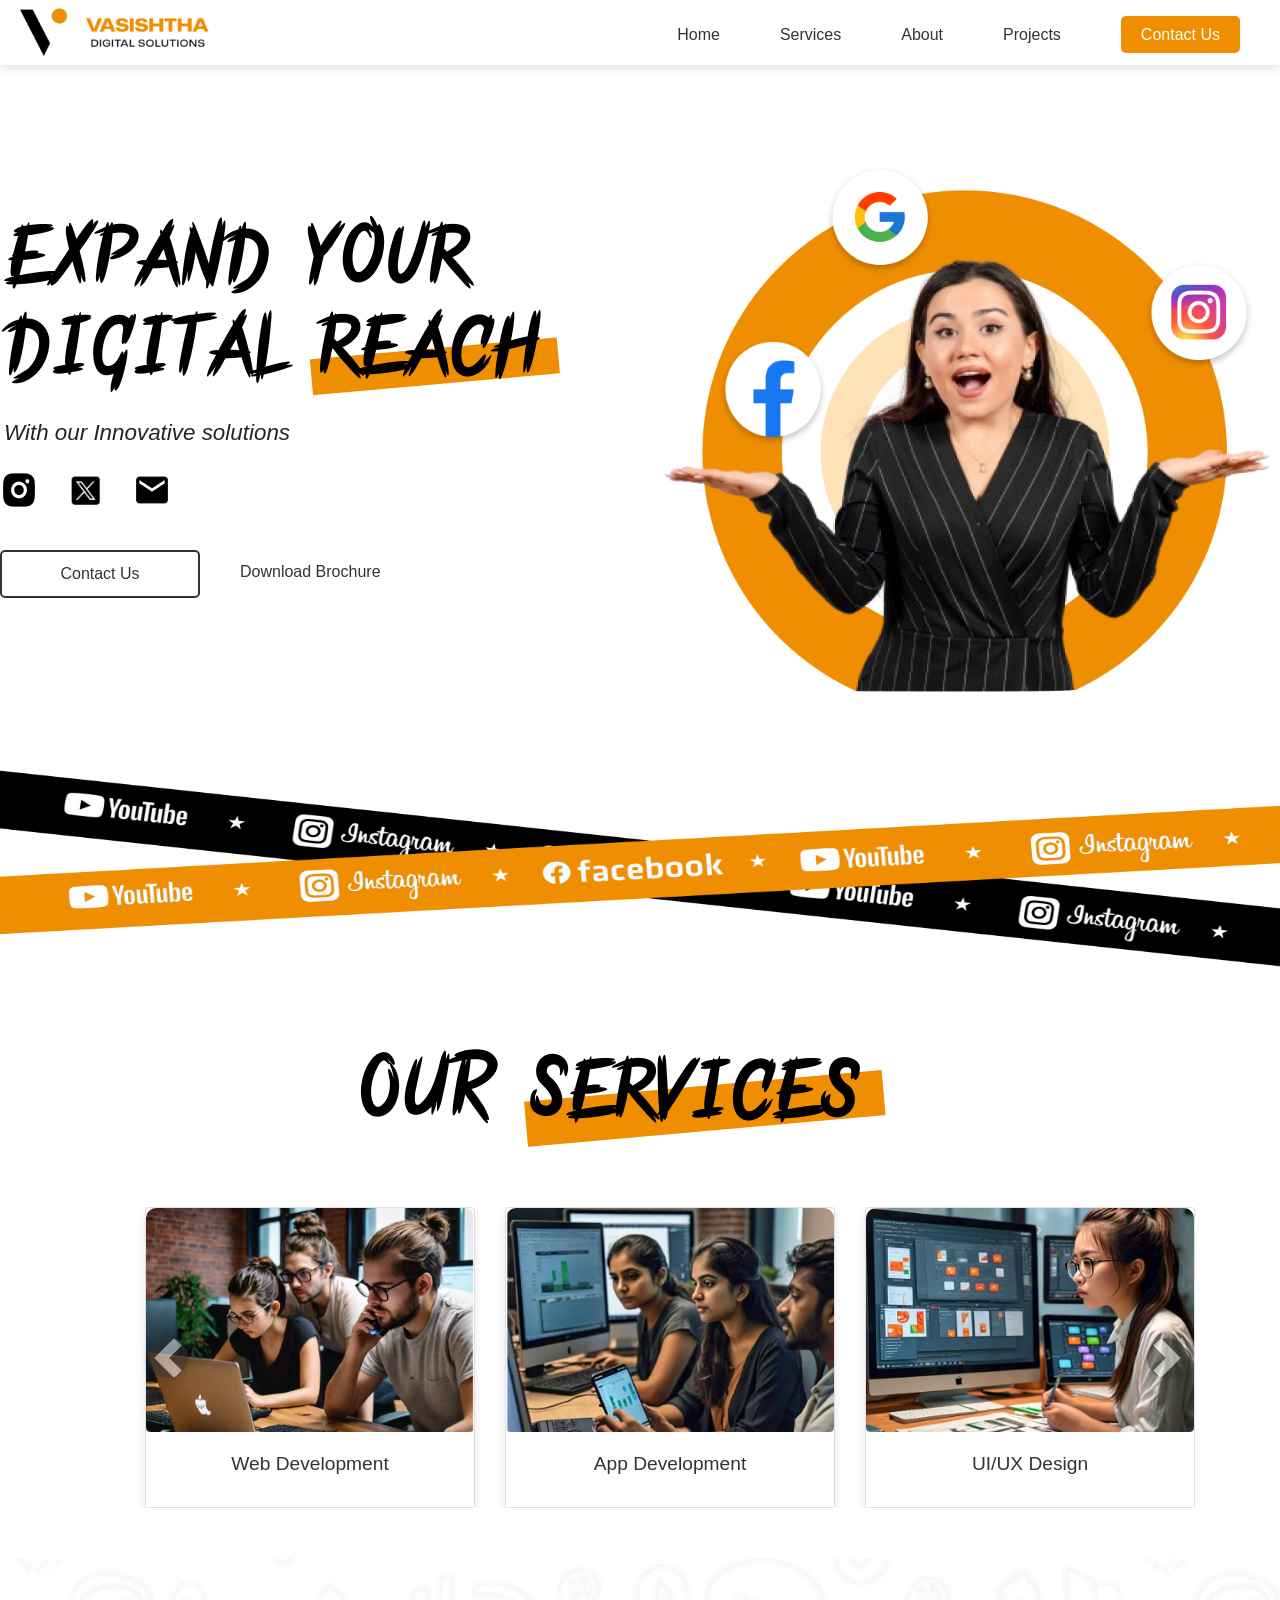
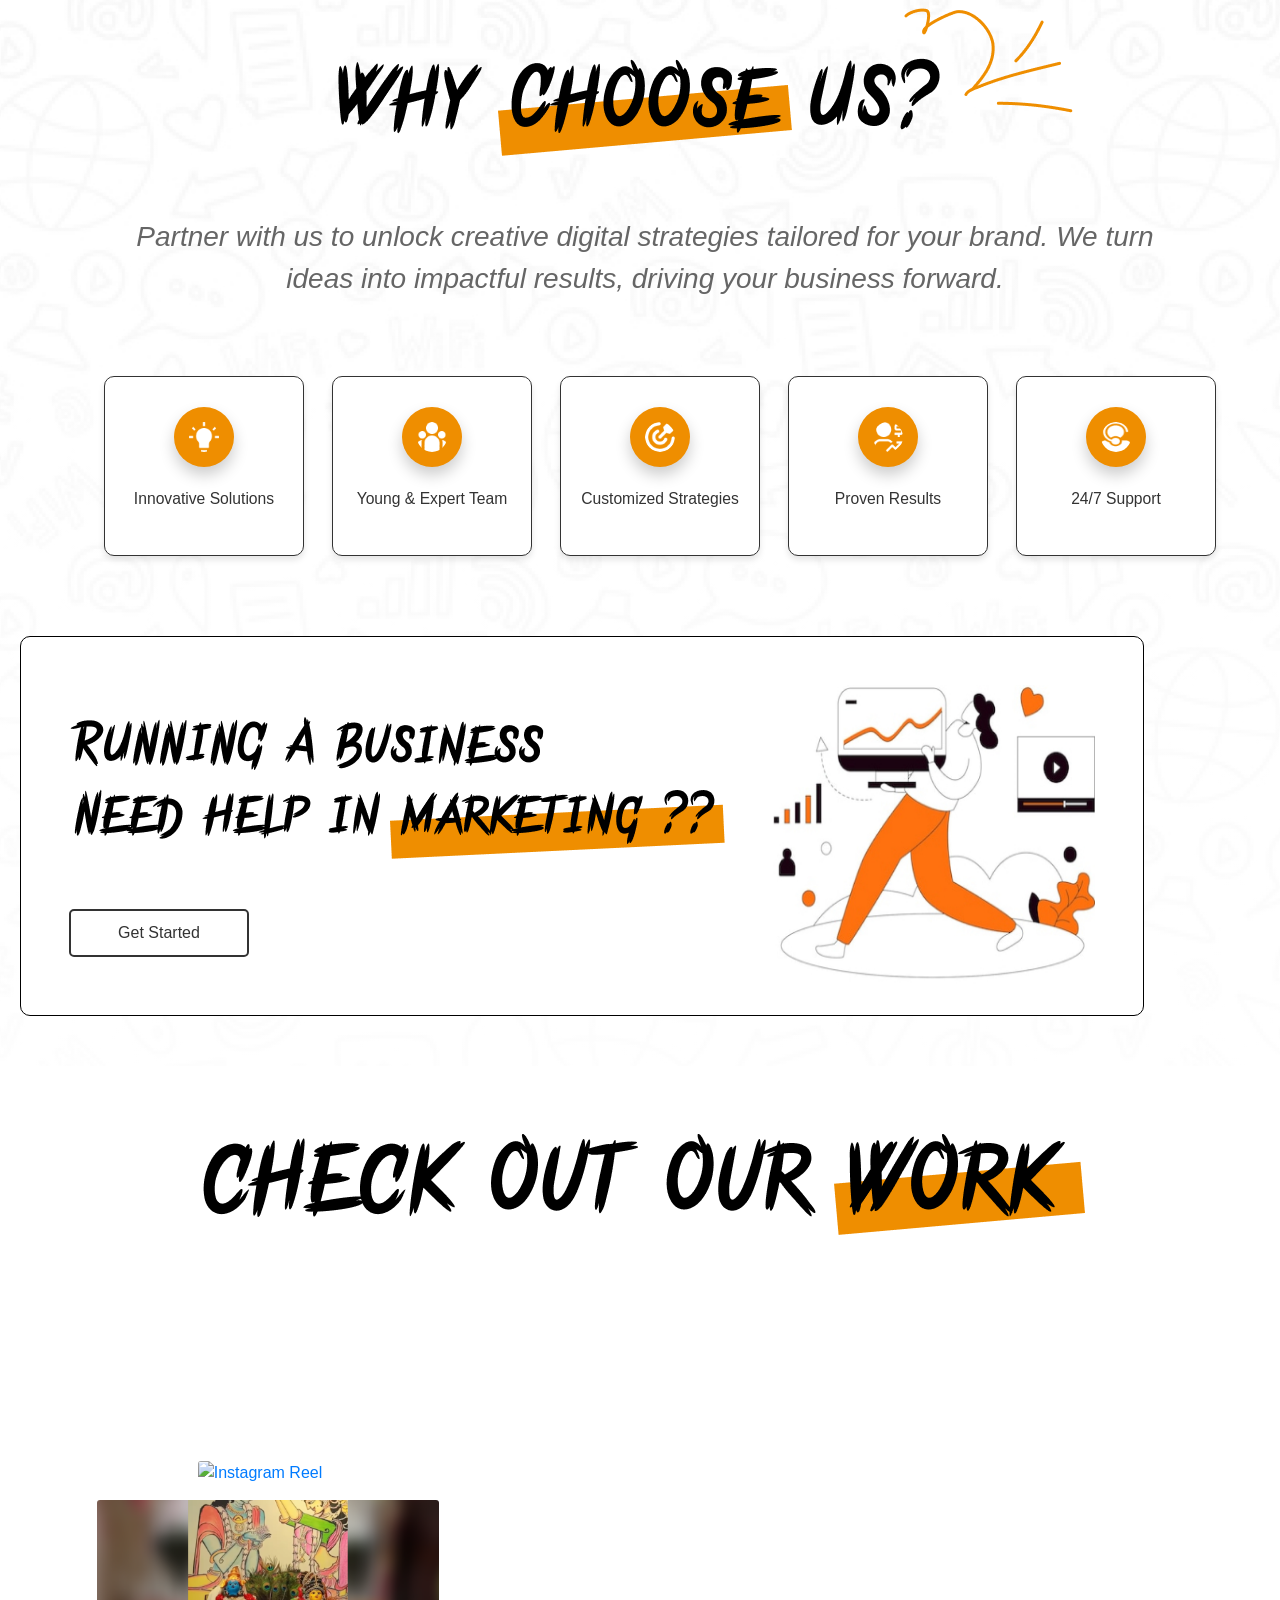
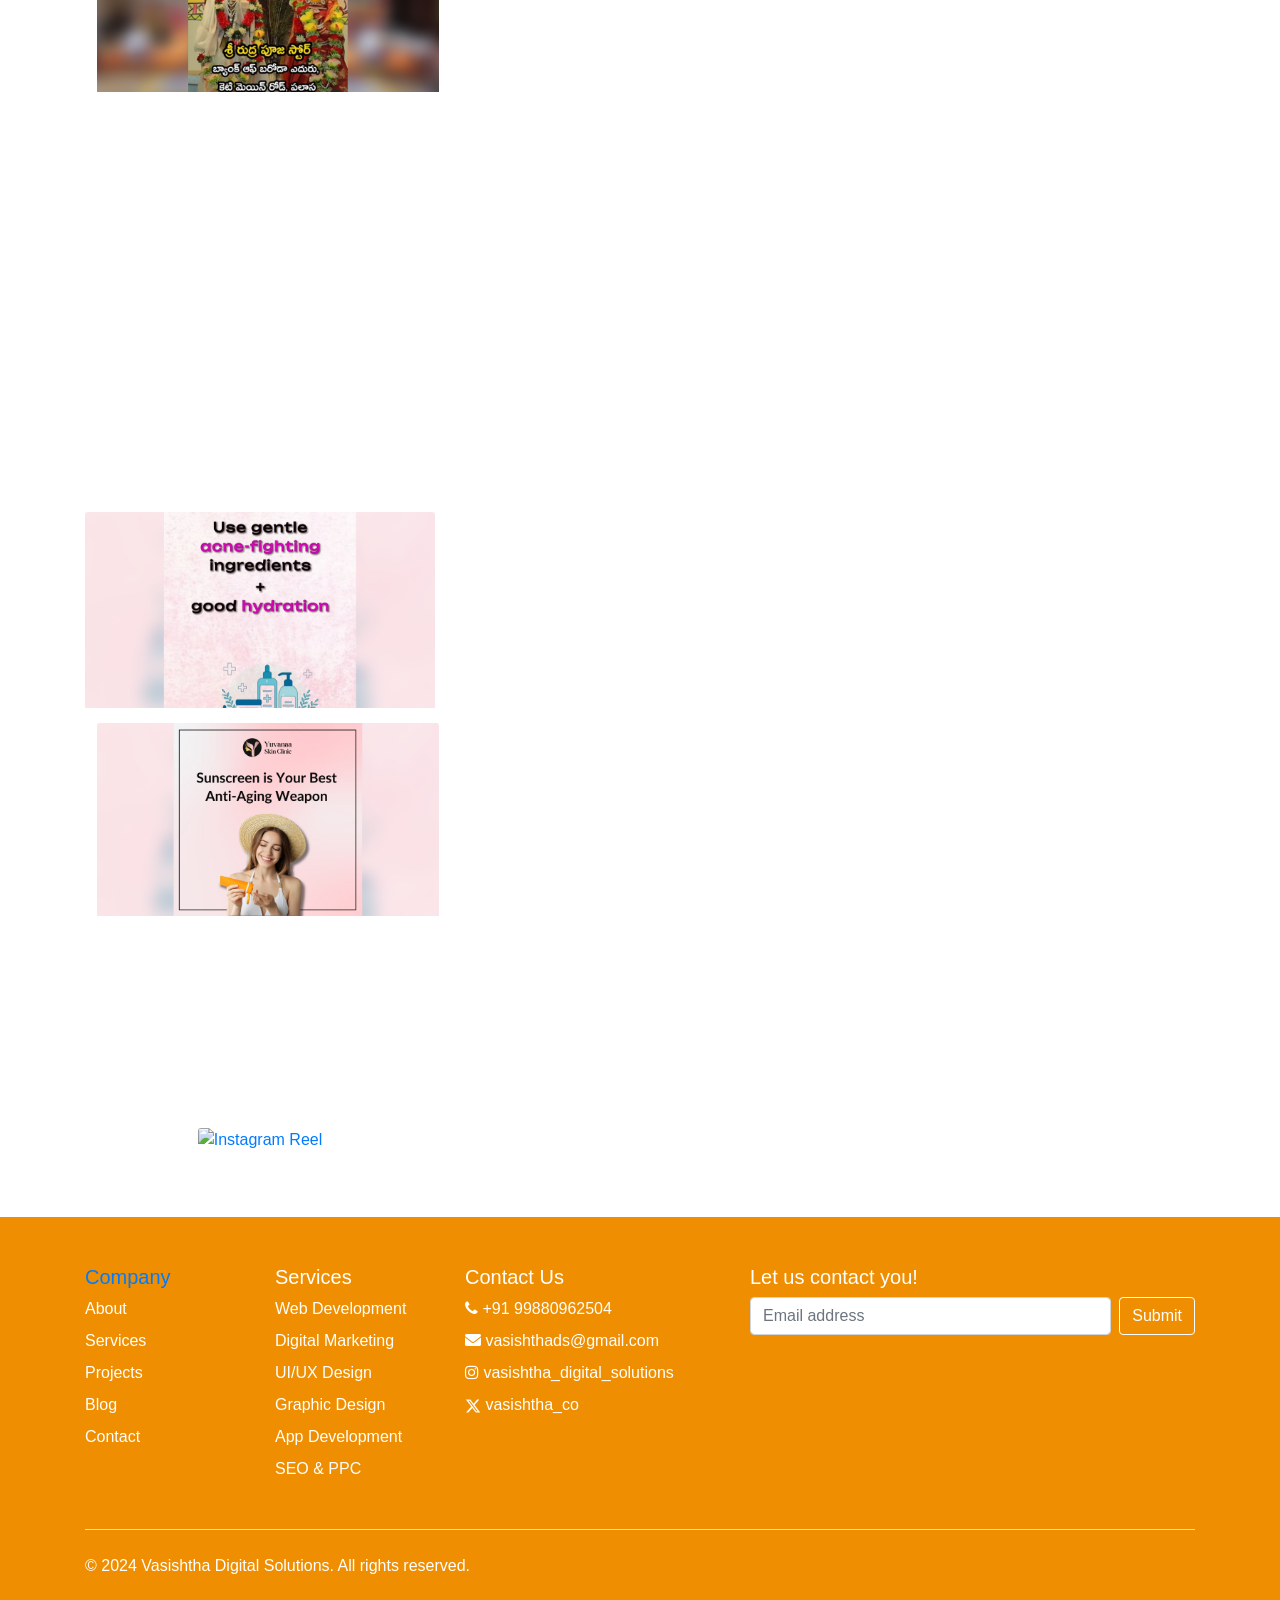
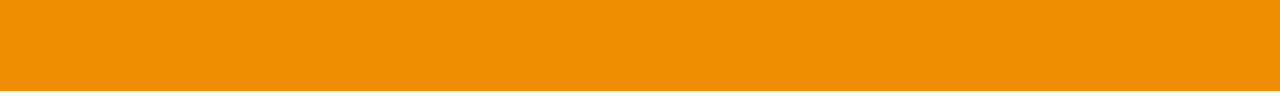
==== index.html @ 86fa31de "commit9" ====
<!DOCTYPE html>
<html lang="en">
<head>
    <meta charset="UTF-8">
    <meta name="viewport" content="width=device-width, initial-scale=1.0">
    <title>Vasishtha Digital Solutions</title>
    <link rel="stylesheet" href="styles.css">
    <link rel="stylesheet" href="https://cdnjs.cloudflare.com/ajax/libs/font-awesome/6.0.0-beta3/css/all.min.css">
    <link href="https://cdn.jsdelivr.net/npm/bootstrap@5.3.3/dist/css/bootstrap.min.css" rel="stylesheet" integrity="sha384-QWTKZyjpPEjISv5WaRU9OFeRpok6YctnYmDr5pNlyT2bRjXh0JMhjY6hW+ALEwIH" crossorigin="anonymous">
    <script src="https://cdn.jsdelivr.net/npm/bootstrap@5.3.3/dist/js/bootstrap.bundle.min.js" integrity="sha384-YvpcrYf0tY3lHB60NNkmXc5s9fDVZLESaAA55NDzOxhy9GkcIdslK1eN7N6jIeHz" crossorigin="anonymous"></script>
    <link href="https://maxcdn.bootstrapcdn.com/bootstrap/4.5.2/css/bootstrap.min.css" rel="stylesheet">
    <script src="https://ajax.googleapis.com/ajax/libs/jquery/3.5.1/jquery.min.js"></script>
<link rel="stylesheet" href="https://cdnjs.cloudflare.com/ajax/libs/font-awesome/4.7.0/css/font-awesome.min.css">
    <script src="https://cdnjs.cloudflare.com/ajax/libs/popper.js/1.16.0/umd/popper.min.js"></script>
    <script src="https://maxcdn.bootstrapcdn.com/bootstrap/4.5.2/js/bootstrap.min.js"></script>
</head>
<body>
    <header>
        <nav>
            <img src="images/VDS Logo.png" alt="Vasishtha Digital Solutions Logo" class="logo">
            <div class="menu-toggle" id="mobile-menu">
                <i class="fa fa-bars"></i>
            </div>
            <ul class="nav-menu">
                <li><a href="#heroPage">Home</a></li>
                <li><a href="#services">Services</a></li>
                <li><a href="#why-choose-us">About</a></li>
                <li><a href="#work">Projects</a></li>
                <li><a href="contact.html" class="contact-button">Contact Us</a></li>
            </ul>
        </nav>
    </header>
    
    <section id="heroPage" class="heroPage">
        <div class="hero-content">
            <div class="hero-text">
                <div class="main-head">
                    <img src="images/Hero Head.png" alt="Expand Your Digital Reach" class="heading-image">
                    <p>With our Innovative solutions</p>
                </div>
                <div class="social-icons">
                    <!-- Instagram Link -->
                    <a href="https://www.instagram.com/vasishtha_digital_solutions?igsh=ZnhqZXVyMjd3enFo" target="_blank">
                        <img src="images/insta.png" alt="Instagram">
                    </a>
                    
                    <!-- Twitter X Link -->
                    <a href="https://x.com/vasishtha_co?t=uvQ_OW1bQgXKM9PN0oYyNA&s=09" target="_blank">
                        <img src="images/twitter_x.webp" alt="Twitter X">
                    </a>
                    
                    <!-- Mail Link -->
                    <a href="mailto:vasishthads@gmail.com">
                        <img src="images/mail.png" alt="Mail">
                    </a>
                </div>
                
                <div class="hero-buttons">
                    <a href="contact.html" class="button">Contact Us</a>
                    <a href="Brochure.pdf" class="down" download>Download Brochure</a>
                </div>
            </div>
            <div class="hero-image">
                <img src="images/Hero img.png" alt="Hero Image">
            </div>
        </div>
    </section>
    
    <div class="hero-tag">
        <img src="images/hero tags.png" alt="Hero tag">
    </div>
    
    <section class="services" id="services" style="background-color: white;">
        <div class="container">
            <div class="heading-container">
                <img src="images/ser head.png" alt="Our Services" class="heading-image">
            </div>
            <div id="customCarousel" class="carousel slide" data-bs-ride="carousel">
                <div class="carousel-inner">
                    <div class="carousel-item active">
                        <div class="row">
                            <div class="col-md-4">
                                <div class="card service-card">
                                    <img src="images/ser wd.png" class="card-img-top" alt="Web Development">
                                    <div class="card-body">
                                        <h5 class="card-title">Web Development</h5>
                                    </div>
                                </div>
                            </div>
                            <div class="col-md-4">
                                <div class="card service-card">
                                    <img src="images/ser ap.png" class="card-img-top" alt="App Development">
                                    <div class="card-body">
                                        <h5 class="card-title">App Development</h5>
                                    </div>
                                </div>
                            </div>
                            <div class="col-md-4">
                                <div class="card service-card">
                                    <img src="images/ser ui.png" class="card-img-top" alt="UI/UX Design">
                                    <div class="card-body">
                                        <h5 class="card-title">UI/UX Design</h5>
                                    </div>
                                </div>
                            </div>
                        </div>
                    </div>
                    <div class="carousel-item">
                        <div class="row">
                            <div class="col-md-4">
                                <div class="card service-card">
                                    <img src="images/seo.jpg" class="card-img-top" alt="SEO & PPC">
                                    <div class="card-body">
                                        <h5 class="card-title">SEO & PPC</h5>
                                    </div>
                                </div>
                            </div>
                            <div class="col-md-4">
                                <div class="card service-card">
                                    <img src="images/smm.jpg" class="card-img-top" alt="Social Media Marketing">
                                    <div class="card-body">
                                        <h5 class="card-title">Social Media Marketing</h5>
                                    </div>
                                </div>
                            </div>
                            <div class="col-md-4">
                                <div class="card service-card">
                                    <img src="images/GraDes.jpg" class="card-img-top" alt="Graphic Design">
                                    <div class="card-body">
                                        <h5 class="card-title">Graphic Design</h5>
                                    </div>
                                </div>
                            </div>
                        </div>
                    </div>
                    <!-- Add more carousel items as needed -->
                </div>
                <button class="carousel-control-prev" type="button" data-bs-target="#customCarousel" data-bs-slide="prev">
                    <span class="carousel-control-prev-icon" aria-hidden="true"></span>
                    <span class="visually-hidden">Previous</span>
                </button>
                <button class="carousel-control-next" type="button" data-bs-target="#customCarousel" data-bs-slide="next">
                    <span class="carousel-control-next-icon" aria-hidden="true"></span>
                    <span class="visually-hidden">Next</span>
                </button>
            </div>
        </div>
    </section>
    
    



    
      
    <section class="why-choose-us" id="why-choose-us" style="background-image: linear-gradient(rgba(255, 255, 255, 0.3), rgba(255, 255, 255, 0.8)), url('images/bg\ image\ why\ choose\ us.jpg'); background-size: cover; background-position: center;">
        <div class="container text-center">
            <div class="heading-container">
                <img src="images/head.png" alt="Why Choose Us?" class="wcu-heading-image">
            </div>
            <p class="why-choose-us-description">
                Partner with us to unlock creative digital strategies tailored for your brand. We turn ideas into impactful results, driving your business forward.
            </p>
            <div class="row justify-content-center" id="box">
                <div class="col-md-2">
                    <div class="reason-box">
                        <img src="images/innovative solutions icon.png" alt="Innovative Solutions" class="reason-icon">
                        <p>Innovative Solutions</p>
                    </div>
                </div>
                <div class="col-md-2">
                    <div class="reason-box">
                        <img src="images/y.png" alt="Young & Expert Team" class="reason-icon">
                        <p>Young & Expert Team</p>
                    </div>
                </div>
                <div class="col-md-2">
                    <div class="reason-box">
                        <img src="images/c.png" alt="Customized Strategies" class="reason-icon">
                        <p>Customized Strategies</p>
                    </div>
                </div>
                <div class="col-md-2">
                    <div class="reason-box">
                        <img src="images/p.png" alt="Proven Results" class="reason-icon">
                        <p>Proven Results</p>
                    </div>
                </div>
                <div class="col-md-2">
                    <div class="reason-box">
                        <img src="images/support icon.png" alt="24/7 Support" class="reason-icon">
                        <p>24/7 Support</p>
                    </div>
                </div>
            </div>
        </div>

        <div class="container border p-5" id="rect">
            <div class="row align-items-center">
                <div class="col-md-8">
                    <img src="images/mar.png" alt="Why Choose Us?" class="mar-img">
                    <a href="contact.html" class="custom-button">Get Started</a>
                </div>
                <div class="col-md-4">
                    <img src="images/illustration img.jpg" alt="Marketing Help" class="img-fluid">
                </div>
            </div>
        </div>
    </section>
    
    <section class="work" id="work">
        <img src="images/whychh.png" alt="Check Out Our Work" class="heading-image">
        <div class="container">
            <div class="row">
                <div class="col-md-4">
                    <div class="work-item video-container">
                        <a href="https://www.instagram.com/reel/DBWDZ7npWCH/" target="_blank">
                        <img src="images/oil1.png" alt="Instagram Reel" class="card-img-top"> 
                    </div>
                </div>
                <div class="col-md-4">
                    <div class="work-item">
                        <img src="images/2.png" class="card-img-top" alt="Weeding image">
                    </div>
                </div>
                <div class="col-md-4">
                    <div class="work-item video-container">
                        <iframe src="https://www.youtube.com/embed/NTKP6sLbaJ4?si=VuI673u5QMRFJ4qG" frameborder="0" allow="accelerometer; autoplay; clipboard-write; encrypted-media; gyroscope; picture-in-picture" allowfullscreen></iframe>
                    </div>
                </div>
            </div>
            <div class="row">
                <div class="col-md-4">
                    <div class="work-item video-container">
                        <a href="https://www.instagram.com/reel/DDBsYydR0RJ/?utm_source=ig_web_copy_link&igsh=MzRlODBiNWFlZA==" target="_blank">
                        <img src="images/bottom1.png" alt="Instagram Reel" class="card-img-top">
                    </div>
                </div>
                <div class="col-md-4">
                    <div class="work-item ">
                        <img src="images/bottom2.png" class="card-img-top" alt="Weeding image">
                    </div>
                </div>
                <div class="col-md-4">
                    <div class="work-item video-container">
                        <a href="https://www.instagram.com/reel/DCLhuUGPGwH/?utm_source=ig_web_copy_link&igsh=MzRlODBiNWFlZA==" target="_blank">
                        <img src="images/bottom3.png" alt="Instagram Reel" class="card-img-top">
                    </div>
                </div>
            </div>
        </div>
    </section>
    
    <footer>
        <div class="footer-content">

        <div class="container ">
            <footer class="py-5">
              <div class="row">
                <div class="col-6 col-md-2 mb-3 text-start">
                  <h5>Company</h5>
                  <ul class="nav flex-column text-start">
                    <li class="nav-item mb-2"><a href="#" class="nav-link p-0 text-white">About</a></li>
                    <li class="nav-item mb-2"><a href="#" class="nav-link p-0 text-white">Services</a></li>
                    <li class="nav-item mb-2"><a href="#" class="nav-link p-0 text-white">Projects</a></li>
                    <li class="nav-item mb-2"><a href="#" class="nav-link p-0 text-white">Blog</a></li>
                    <li class="nav-item mb-2"><a href="#" class="nav-link p-0 text-white">Contact</a></li>
                  </ul>
                </div>
          
                <div class="col-6 col-md-2 mb-3 text-start">
                  <h5>Services</h5>
                  <ul class="nav flex-column">
                    <li class="nav-item mb-2"><a href="#" class="nav-link p-0 text-white">Web Development</a></li>
                    <li class="nav-item mb-2"><a href="#" class="nav-link p-0 text-white">Digital Marketing</a></li>
                    <li class="nav-item mb-2"><a href="#" class="nav-link p-0 text-white">UI/UX Design</a></li>
                    <li class="nav-item mb-2"><a href="#" class="nav-link p-0 text-white">Graphic Design</a></li>
                    <li class="nav-item mb-2"><a href="#" class="nav-link p-0 text-white">App Development</a></li>
                    <li class="nav-item mb-2"><a href="#" class="nav-link p-0 text-white">SEO & PPC</a></li>
                  </ul>
                </div>
          
                <div class="col-6 col-md-2 mb-3 text-start">
                  <h5>Contact Us</h5>
                  <ul class="nav flex-column">
                    <!-- Phone -->
                    <li class="nav-item mb-2">
                        <a href="tel:+9199880962504" class="nav-link p-0 text-white">
                            <i class="fa fa-phone"></i> +91 99880962504
                        </a>
                    </li>
                    
                    <!-- Email -->
                    <li class="nav-item mb-2">
                        <a href="mailto:vasishthads@gmail.com" class="nav-link p-0 text-white" style="width: 210px;">
                            <i class="fa-solid fa-envelope"></i> vasishthads@gmail.com
                        </a>
                    </li>
                    
                    <!-- Instagram -->
                    <li class="nav-item mb-2">
                        <a href="https://www.instagram.com/vasishtha_digital_solutions?igsh=ZnhqZXVyMjd3enFo" target="_blank" class="nav-link p-0 text-white" style="width: 210px;">
                            <i class="fa fa-instagram"></i> vasishtha_digital_solutions
                        </a>
                    </li>
                    
                    <!-- Twitter X -->
                    <li class="nav-item mb-2">
                        <a href="https://x.com/vasishtha_co?t=uvQ_OW1bQgXKM9PN0oYyNA&s=09" target="_blank" class="nav-link p-0 text-white" style="width: 210px;">
                            <img src="images/x-twitter-whitesolid.svg" alt="Twitter X" style="width: 16px; height: 16px;"> vasishtha_co
                        </a>
                    </li>
                </ul>                
                </div>
          
                <div class="col-md-5 offset-md-1 mb-3 text-start">
                  <form>
                    <h5>Let us contact you!</h5>
                    <!-- <p>Monthly digest of what's new and exciting from us.</p> -->
                    <div class="d-flex flex-column flex-sm-row w-100 gap-2">
                      <label for="newsletter1" class="visually-hidden">Email address</label>
                      <input id="newsletter1" type="text" class="form-control" placeholder="Email address">
                      <button 
                        class="btn btn-primary" 
                        style="border: 1px solid white; background-color: #EF8E00; color: white;" 
                        type="button" 
                        onmouseover="this.style.backgroundColor='white'; this.style.color='#EF8E00'; this.style.borderColor='#EF8E00';" 
                        onmouseout="this.style.backgroundColor='#EF8E00'; this.style.color='white'; this.style.borderColor='white';">
                        Submit
                    </button>
                    </div>
                  </form>
                </div>
              </div>
          
              <div class="d-flex flex-column flex-sm-row justify-content-between py-4 my-4 border-top">
                <p>© 2024 Vasishtha Digital Solutions. All rights reserved.</p>
                <ul class="list-unstyled d-flex">
                  <li class="ms-3"><a class="link-body-emphasis" href="#"><svg class="bi" width="24" height="24"><use xlink:href="#twitter"></use></svg></a></li>
                  <li class="ms-3"><a class="link-body-emphasis" href="#"><svg class="bi" width="24" height="24"><use xlink:href="#instagram"></use></svg></a></li>
                  <li class="ms-3"><a class="link-body-emphasis" href="#"><svg class="bi" width="24" height="24"><use xlink:href="#facebook"></use></svg></a></li>
                </ul>
              </div>
            </footer>
          </div>
    </footer>

    <script src="script.js"></script>
</body>
</html>
---- styles.css ----
* {
    margin: 0;
    padding: 0;
    box-sizing: border-box;
}

html{
    overflow-x: hidden;
    scroll-behavior: smooth;
}

body {
    font-family: 'Arial', sans-serif;
    line-height: 1.6;
    color: #333;
    overflow-x: hidden;
}

header {
    background: #fff;
    padding: 20px;
    padding-bottom: 0px;
    box-shadow: 0 4px 8px rgba(0, 0, 0, 0.1);
    display: flex !important;
}

nav {
    display: flex !important;
    justify-content: space-between;
    align-items: center;
    width: 100%;
    height: 45px;
}

.nav-menu {
    display: flex;
    gap: 20px;
    margin-left: auto;
    list-style: none;
}

.menu-toggle {
    display: none;
    cursor: pointer;
}

.menu-toggle i {
    font-size: 24px;
    color: #333;
}

nav ul {
    list-style: none;
    display: flex;
    gap: 20px;
    margin-left: auto;
}

.logo {
    max-height: 50px;
    margin-top: -20px;
    margin-bottom: 2px;
}

nav ul li a {
    text-decoration: none;
    color: #333;
    /* padding: 10px 20px; */
    margin: 10px 20px;
    position: relative; /* Ensure pseudo-element is positioned relative to the link */
    transition: background 0.3s, color 0.3s, font-weight 0.3s; /* Add transition for color and font-weight */
}

nav ul li a:not(.contact-button)::before {
    content: '';
    position: absolute;
    width: 0;
    height: 2px; /* Thickness of the line */
    bottom: 0; /* Position the line at the bottom of the link */
    left: 0;
    background-color: #EF8E00; /* Color of the line */
    transition: width 0.3s ease; /* Smooth transition for the line */
}

nav ul li a:not(.contact-button):hover {
    color: #EF8E00;
    font-weight: 500;
    border-radius: 5px;
    text-decoration: none;
}

nav ul li a:not(.contact-button):hover::before {
    width: 100%; /* Expand the line to the full width on hover */
}


.contact-button {
    background-color: #EF8E00;
    color: #fff;
    border-radius: 5px;
    padding: 10px 20px;
    text-decoration: none;
    transition: background-color 0.3s ease, color 0.3s ease;
}

.contact-button:hover {
    background-color: #333;
    color: #fff;
    text-decoration: none;
}

.hero {
    display: flex;
    flex-direction: column;
    align-items: center;
    justify-content: center;
    padding: 100px 20px;
    background-color: white;
    text-align: center;
    padding-bottom: 20px;
}

.hero-content {
    display: flex;
    justify-content: space-between;
    align-items: center;
    max-width: 1300px;
    margin: 0 auto;
    margin-top: 100px;
}


.main-head {
    margin-top: -100px;
    margin-bottom: 20px; /* Add some space below the main heading */
}

.main-head p {
    font-size: 1.4rem;
    font-style: italic;
    padding-left: 4px;
}

.hero p {
    font-size: 1.5rem;
    margin-bottom: 40px; /* Ensure space below the paragraph */
    display: block;
    clear: both;
    font-style: italic;
    color: #00000099;
}

.social-icons {
    display: flex;
    gap: 20px;
    justify-content: flex-start; /* Align icons to the left */
    margin-bottom: 40px;
    clear: both; /* Ensure it appears below previous elements */
}

.social-icons img {
    max-height: 40px;
    transition: transform 0.3s ease, filter 0.3s ease;
}

.social-icons img:hover {
    transform: scale(1.2); /* Slightly increase the size on hover */
    filter: brightness(0.8); /* Darken the icon slightly on hover */
}

.hero-buttons {
    clear: both; /* Ensure it appears below social icons */
    display: flex;
    gap: 20px;
    justify-content: flex-start; /* Align buttons to the left */
}

.hero-buttons .button {
    display: inline-block;
    padding: 10px 20px;
    font-size: 1rem;
    color: #333;
    text-align: center;
    text-decoration: none;
    border: 2px solid #333; /* Thin black border */
    border-radius: 5px; /* Rounded corners */
    background-color: #fff; /* White background */
    transition: background-color 0.3s ease, color 0.3s ease; /* Smooth transition */
    float: left;
    width: 200px;
}

.hero-buttons .button:hover {
    background-color: #333; /* Black background on hover */
    color: #fff; /* White text on hover */
    text-decoration: none;
    background-color: #EF8E00;
    border: none;
}

.down{
    display: inline-block;
    padding: 10px 20px;
    font-size: 1rem;
    color: #333;
}

.down:hover{
    color: #EF8E00;
}

.hero-text {
    max-width: 50%;
    text-align: left;
}

.heading-image {
    max-width: 180%;
    height: auto;
    margin-bottom: 20px;
}

.wcu-heading-image {
    max-width: 100%;
    height: auto;
    margin-bottom: 20px;
    margin-right: -130px;
}

/* .hero p {
    font-size: 1.2rem;
    margin-bottom: 10px;
    float: left;
    margin-left: 20px;
} */

/* .main-head{
    margin-top: -100px;
} */
/* .hero-buttons .button {
    display: inline-block;
    background-color: #333;
    color: #fff;
    padding: 10px 20px;
    margin: 10px;
    border-radius: 5px;
    text-decoration: none;
    float: left;
} */

.hero-image img {
    /* max-height: 400px; */
    height: 582px;
    /* width: 682px; */
    padding-left: 0px;
}

/* .social-icons {
    display: flex;
    gap: 20px;
    justify-content: center;
    float: left;
}

.social-icons img {
    max-height: 40px;
} */

.hero-tag {
    width: 100%;
}

.hero-tag img {
    height: 250px;
    width: 100%;
}

.services, .why-choose-us, .work {
    text-align: center;
    padding: 50px 20px;
    background-color: #fff;
}

.why-choose-us {
    padding-left: 0px;
    margin-left: 0px;
    padding-right: 0px;
    margin-right: 0px;
}

.wcu .img{
    width: 100%;
    height: auto;
}

.service-items, .reasons, .work-items {
    display: flex;
    justify-content: center;
    gap: 20px;
}

.service-item, .reason {
    max-width: 200px;
}

footer {
    background-color: #EF8E00;
    color: #fff;
    /* padding: 50px 20px; */
    text-align: center;
}

.footer-content {
    display: flex;
    justify-content: space-around;
    margin-bottom: 20px;
}

.footer-section {
    max-width: 200px;
}

.footer-section h3 {
    margin-bottom: 10px;
}

.footer-section p {
    margin-bottom: 5px;
}

@media (max-width: 768px) {
    .nav-menu {
        display: none;
        flex-direction: column;
        background-color: #fff;
        position: absolute;
        top: 60px; /* Adjust based on your header height */
        left: 0;
        width: 100%;
        box-shadow: 0 8px 16px rgba(0, 0, 0, 0.1);
        z-index: 1000;
    }

    .nav-menu.active {
        display: flex;
    }

    .menu-toggle {
        display: block;
    }

    .nav-menu li {
        /* margin: 10px 0; */
        text-align: center;
    }

    nav ul li a {
        padding: 10px;
        margin: 0;
        width: 100%;
        display: block;
    }

    .contact-button {
        /* width: calc(100% - 40px); Adjust to fit within the menu width */
        /* margin: 0 auto 10px auto; */
        display: block;
        margin-bottom: 20px;
        margin-right: 20px;
    }

    .hero {
        flex-direction: column;
    }

    .hero-image {
        margin-top: 20px;
    }

    .hero-image img {
        width: 100%;
        height: auto;
        margin-bottom: 20px;
    }

    .hero-text {
        max-width: 100%;
        text-align: center;
    }

    .service-items, .reasons, .work-items {
        flex-direction: column;
    }

    .footer-content {
        flex-direction: column;
    }
}


.service-item h3 {
    margin-top: 10px;
    font-size: 1.2rem;
}

/* .service-item img {
    width: 100%;
    height: auto;
} */

.heading-text {
    position: absolute;
    top: 50%;
    left: 50%;
    transform: translate(-50%, -50%);
    color: white;
    font-size: 2rem;
    font-weight: bold;
    text-shadow: 2px 2px 4px rgba(0, 0, 0, 0.5);
}


.carousel-inner {
    padding-left: 60px;
}

.carousel-inner .row {
    display: flex;
    justify-content: center;
}

.heading-container {
    position: relative;
    text-align: center;
}
.carousel-control-prev-icon,
.carousel-control-next-icon {
    background-color: #333 !important; /* Darker background */
    border-radius: 50%;
    width: 40px !important; /* Slightly larger size */
    height: 40px !important;
    box-shadow: 0 4px 8px rgba(0, 0, 0, 0.2); /* Add subtle shadow */
    transition: background-color 0.3s ease, transform 0.3s ease; /* Smooth transition */
}

/* Left Arrow */
.carousel-control-prev-icon:after {
    content: '\2039'; /* Unicode for left arrow */
    font-size: 24px; /* Larger arrow size */
    color: white;
    position: absolute;
    left: 8px;
    top: 6px; /* Adjusted position */
}

/* Right Arrow */
.carousel-control-next-icon:after {
    content: '\203A'; /* Unicode for right arrow */
    font-size: 24px; /* Larger arrow size */
    color: white; /* Changed to white for consistency */
    position: absolute;
    left: 7px;
    top: 6px; /* Adjusted position */
}

/* Hover Effects */
.carousel-control-prev-icon:hover,
.carousel-control-next-icon:hover {
    background-color: #555 !important; /* Darker background on hover */
    transform: scale(1.1); /* Slightly increase size on hover */
    box-shadow: 0 6px 12px rgba(0, 0, 0, 0.3); /* Enhanced shadow on hover */
}


.work-item {
    position: relative;
    margin-bottom: 15px;
}
.video-container {
    position: relative;
    width: 100%;
    padding-top: 56.25%; /* 16:9 Aspect Ratio */
}
.video-container iframe {
    position: absolute;
    top: 0;
    left: 0;
    width: 100%;
    height: 100%;
}
.video-item {
    height: 315px; /* Adjust to fit your design */
}

.why-choose-us {
    padding: 50px 20px;
    color: #333;
    text-align: center;
    position: relative;
}

.heading-container {
    margin-bottom: 20px;
}

.why-choose-us-description {
    font-size: 1.2rem;
    margin-bottom: 40px;
}

.reason-box {
    background: #fff;
    border-radius: 10px;
    box-shadow: 0 4px 6px rgba(0, 0, 0, 0.1);
    padding: 20px;
    text-align: center;
    border: 1px solid #333; /* Thin black border */
    height: 180px; /* Fixed height for uniform size */
    width: 200px;
    transition: transform 0.3s ease, box-shadow 0.3s ease; /* Smooth transition for hover effects */
}

.why-choose-us-description{
    width: 1020px;
    height: 120px;
    font: Montserrat;
    font-style: italic;
    font-weight: 500;
    font-size: 28px;
    text-align: center;
    color: #00000099;
    margin-left: 50px;
}

#rect{
    margin-top: 80px;
    width: 1124px;
    height: 380px;
    border: 1px solid black !important;
    border-radius: 10px;
    background-color: white;
    margin-right: 160px;
}

.img-fluid {
    max-width: 100%;
    height: 300px !important;
}

.mar-img{
    margin-bottom: 50px;
}

.custom-button {
    display: inline-block;
    padding: 10px 20px;
    font-size: 1rem;
    color: #333;
    text-align: center;
    text-decoration: none;
    border: 2px solid #333; /* Thin black border */
    border-radius: 5px; /* Rounded corners */
    background-color: #fff; /* White background */
    transition: background-color 0.3s ease, color 0.3s ease; /* Smooth transition */
    float: left;
    width: 180px;
}

.custom-button:hover {
    background-color: #333; /* Black background on hover */
    color: #fff; /* White text on hover */
    text-decoration: none;
    background-color: #EF8E00;
    border: none;
}

#box{
    justify-content: space-around !important;
}
.reason-icon {
    background-color: #EF8E00; /* Orange background */
    border-radius: 50%; /* Makes the icon container a circle */
    padding: 15px;
    width: 60px;
    height: 60px;
    display: inline-flex;
    justify-content: center;
    align-items: center;
    box-shadow: 0 8px 15px rgba(0, 0, 0, 0.2); /* Blur shadow effect */
    transition: transform 0.3s ease, box-shadow 0.3s ease; /* Smooth transition for hover effects */
    margin-top: 10px;
}

.reason-icon img {
    max-width: 60%;
    height: auto;
    filter: brightness(0) invert(1); /* Makes the icon white */
}

/* Hover Effects */
.reason-box:hover {
    transform: translateY(-5px); /* Slight lift on hover */
    box-shadow: 0 8px 15px rgba(0, 0, 0, 0.3); /* Enhanced shadow on hover */
}

.reason-icon:hover {
    transform: scale(1.1); /* Slightly increase the size of the circle on hover */
    box-shadow: 0 12px 20px rgba(0, 0, 0, 0.3); /* Enhanced shadow on hover */
}

.reason-box p {
    font-size: 0.98rem;
    margin-top: 20px;
    font-weight: 500;
}


.marketing-help {
    background-color: #fff;
    padding: 40px 20px;
    text-align: left;
}

.marketing-help h2 {
    font-size: 2rem;
    font-weight: bold;
    color: #333;
}

.marketing-help .btn {
    background-color: #EF8E00;
    border: none;
    padding: 10px 20px;
    font-size: 1rem;
    border-radius: 5px;
}

.marketing-help img {
    max-width: 100%;
    height: auto;
}


.subbtn {
    display: inline-block;
    padding: 10px 20px;
    font-size: 1rem;
    color: #333;
    text-align: center;
    text-decoration: none;
    border: 2px solid #333; /* Thin black border */
    border-radius: 5px; /* Rounded corners */
    background-color: #fff; /* White background */
    transition: background-color 0.3s ease, color 0.3s ease; /* Smooth transition */
    width: 180px;
}

.subbtn {
    background-color: #333; /* Black background on hover */
    color: #fff; /* White text on hover */
    text-decoration: none;
    background-color: #EF8E00;
    border: none;
}

.services {
    padding: 50px 0;
    background-color: #f8f9fa;
    text-align: center;
}

.heading-container {
    margin-bottom: 40px;
}

.service-card {
    border: none;
    border-radius: 10px;
    box-shadow: 0 4px 8px rgba(0, 0, 0, 0.1);
    transition: transform 0.3s ease, box-shadow 0.3s ease;
}

.service-card img {
    border-top-left-radius: 10px;
    border-top-right-radius: 10px;
}

.service-card .card-body {
    background-color: #fff;
    padding: 20px;
}

.service-card h5 {
    font-size: 1.2rem;
    color: #333;
}

/* Hover Effects */
.service-card:hover {
    transform: translateY(-10px);
    box-shadow: 0 8px 15px rgba(0, 0, 0, 0.15);
}

/* Carousel Controls */
.carousel-control-prev,
.carousel-control-next {
    width: 5%; /* Make controls wider */
}

.carousel-control-prev-icon,
.carousel-control-next-icon {
    background-color: #333;
    border-radius: 50%;
    width: 40px;
    height: 40px;
}

.carousel-control-next-icon {
    margin-right: -110px !important;
}

.carousel-control-prev-icon:after,
.carousel-control-next-icon:after {
    font-size: 20px;
    color: #fff;
}

.carousel-control-prev-icon:after {
    content: '\2039'; /* Unicode for left arrow */
}

.carousel-control-next-icon:after {
    content: '\203A'; /* Unicode for right arrow */
}


/* Base styles remain the same */

@media (max-width: 768px) {
    /* General Layout Adjustments */
    .logo{
        width: 150px;
        margin-bottom: -15px;
    }
    header {
        flex-direction: column;
        align-items: flex-start;
        padding: 10px;
        height: 60px;
    }

    nav ul {
        flex-direction: column;
        align-items: flex-start;
        gap: 10px;
    }

    nav ul li {
        margin: 0;
    }

    nav ul li a {
        /* margin: 5px 0; */
        padding: 10px;
        width: 100%;
        text-align: left;
    }

    .hero-content {
        flex-direction: column;
        align-items: center;
        text-align: center;
        margin-top: 20px;
        margin-left: 20px;
        margin-right: 20px;
    }

    .hero-image img {
        height: auto;
        width: 100%;
        max-width: 400px;
        margin-top: 20px;
    }

    .main-head {
        margin-top: 0;
    }

    .hero-text {
        max-width: 100%;
        margin-top: -20px;
        margin-left: 5px;
    }

    .hero-image {
        order: -1; /* Move image to the top */
        max-width: 100%;
        margin-bottom: 20px;
    }

    .social-icons {
        justify-content: center;
        margin-bottom: 20px;
    }

    .hero-buttons {
        justify-content: center;
        flex-direction: column;
        gap: 10px;
    }

    .hero-buttons .button, .hero-buttons .down {
        width: 100%;
        text-align: center;
        padding: 12px 0;
    }

    .hero-tag img {
        height: auto;
        max-height: 150px;
        width: 100%;
    }

    .services {
        padding: 30px 0;
    }

    .carousel-inner {
        padding-left: 0;
    }

    .carousel-control-next-icon {
        margin-right: 0px !important;
    }

    .carousel-control-prev,
    .carousel-control-next {
        width: 10%; /* Adjust controls for mobile */
    }

    .why-choose-us {
        padding: 30px 20px;
    }

    .why-choose-us-description {
        font-size: 1rem;
        margin: 20px 0;
        width: 100%;
    }

    .reason-box {
        width: 100%;
        margin-bottom: 20px;
        height: auto;
    }

    .reason-icon {
        margin-top: 0;
        width: 50px;
        height: 50px;
    }

    #rect {
        width: 100%;
        margin: 40px 0;
        padding: 20px;
        height: auto;
    }

    .img-fluid {
        height: 210px !important;
        margin-top: 40px;
    }

    .mar-img {
        margin-bottom: 40px;
        width: 400px;
        height: 90px;
        margin-left: -10px;
    }

    .custom-button, .subbtn {
        width: 100%;
        text-align: center;
        padding: 12px 0;
    }

    .work {
        padding: 30px 20px;
    }

    .work-item {
        margin-bottom: 20px;
    }

    .footer-content {
        flex-direction: column;
        align-items: center;
    }

    .footer-section {
        max-width: 100%;
        text-align: center;
        margin-bottom: 20px;
    }

    .footer-section h5 {
        margin-bottom: 15px;
    }

    .footer-content .col-md-2:nth-child(1), 
    .footer-content .col-md-2:nth-child(2) {
        display: inline-block;
        vertical-align: top;
    }

    .footer-content .col-md-2:nth-child(3) {
        display: block;
        width: 100%;
        max-width: 210px;
        text-align: center;
        margin-top: 20px;
        margin-left: auto;
        margin-right: auto;
    }

    .footer-section ul {
        padding-left: 0;
    }

    .footer-section ul li {
        margin-bottom: 10px;
    }

    .footer-section ul li a {
        padding: 10px;
        display: inline-block;
        width: 100%;
        text-align: center;
    }

    .contact-section {
        max-width: 100%;
        text-align: center;
    }

    .contact-section h5 {
        margin-bottom: 15px;
    }

    .contact-section ul {
        padding-left: 0;
    }

    .contact-section ul li {
        margin-bottom: 10px;
    }

    .contact-section ul li a {
        padding: 10px;
        display: inline-block;
        width: 100%;
        text-align: center;
    }

    .contact-section .d-flex {
        flex-direction: column;
        align-items: center;
    }

    .contact-section form {
        width: 100%;
    }

    .contact-section form .btn {
        width: 100%;
        margin-top: 10px;
    }

    .d-flex.flex-column.flex-sm-row.justify-content-between.py-4.my-4.border-top {
        flex-direction: column;
        align-items: center;
        text-align: center;
    }

    .d-flex.flex-column.flex-sm-row.justify-content-between.py-4.my-4.border-top p {
        margin-bottom: 20px;
    }

    .d-flex.flex-column.flex-sm-row.justify-content-between.py-4.my-4.border-top ul {
        justify-content: center;
        margin-top: 10px;
    }
}

@media (max-width: 576px) {
    /* Further adjustments for smaller screens */
    nav ul {
        width: 100%;
        text-align: center;
    }

    nav ul li {
        width: 90%;
    }

    .hero-image img {
        max-width: 100%;
    }

    .heading-image, .wcu-heading-image {
        width: 100%;
        max-width: 100%;
    }

    .wcu-heading-image {
        width: 100%;
        max-width: 100%;
        margin-right: -30px;
    }

    .reason-box {
        width: 100%;
        margin: 10px 0;
    }

    .footer-content {
        padding: 0 10px;
    }

    .footer-section {
        margin-bottom: 15px;
    }

    .contact-section {
        margin-bottom: 15px;
    }

    .d-flex.flex-column.flex-sm-row.justify-content-between.py-4.my-4.border-top p {
        margin-bottom: 15px;
    }

    .d-flex.flex-column.flex-sm-row.justify-content-between.py-4.my-4.border-top ul {
        margin-top: 15px;
    }
}
/* 
@media (max-width: 768px) {
    .footer-content .row {
        flex-direction: column;
    }

    .footer-content .col-6 {
        width: 100%;
        max-width: 100%;
        flex-basis: auto;
    }

    .footer-content .col-md-5 {
        max-width: 100%;
        margin-left: 0;
    }

    .footer-content .offset-md-1 {
        margin-left: 0;
    }
} */
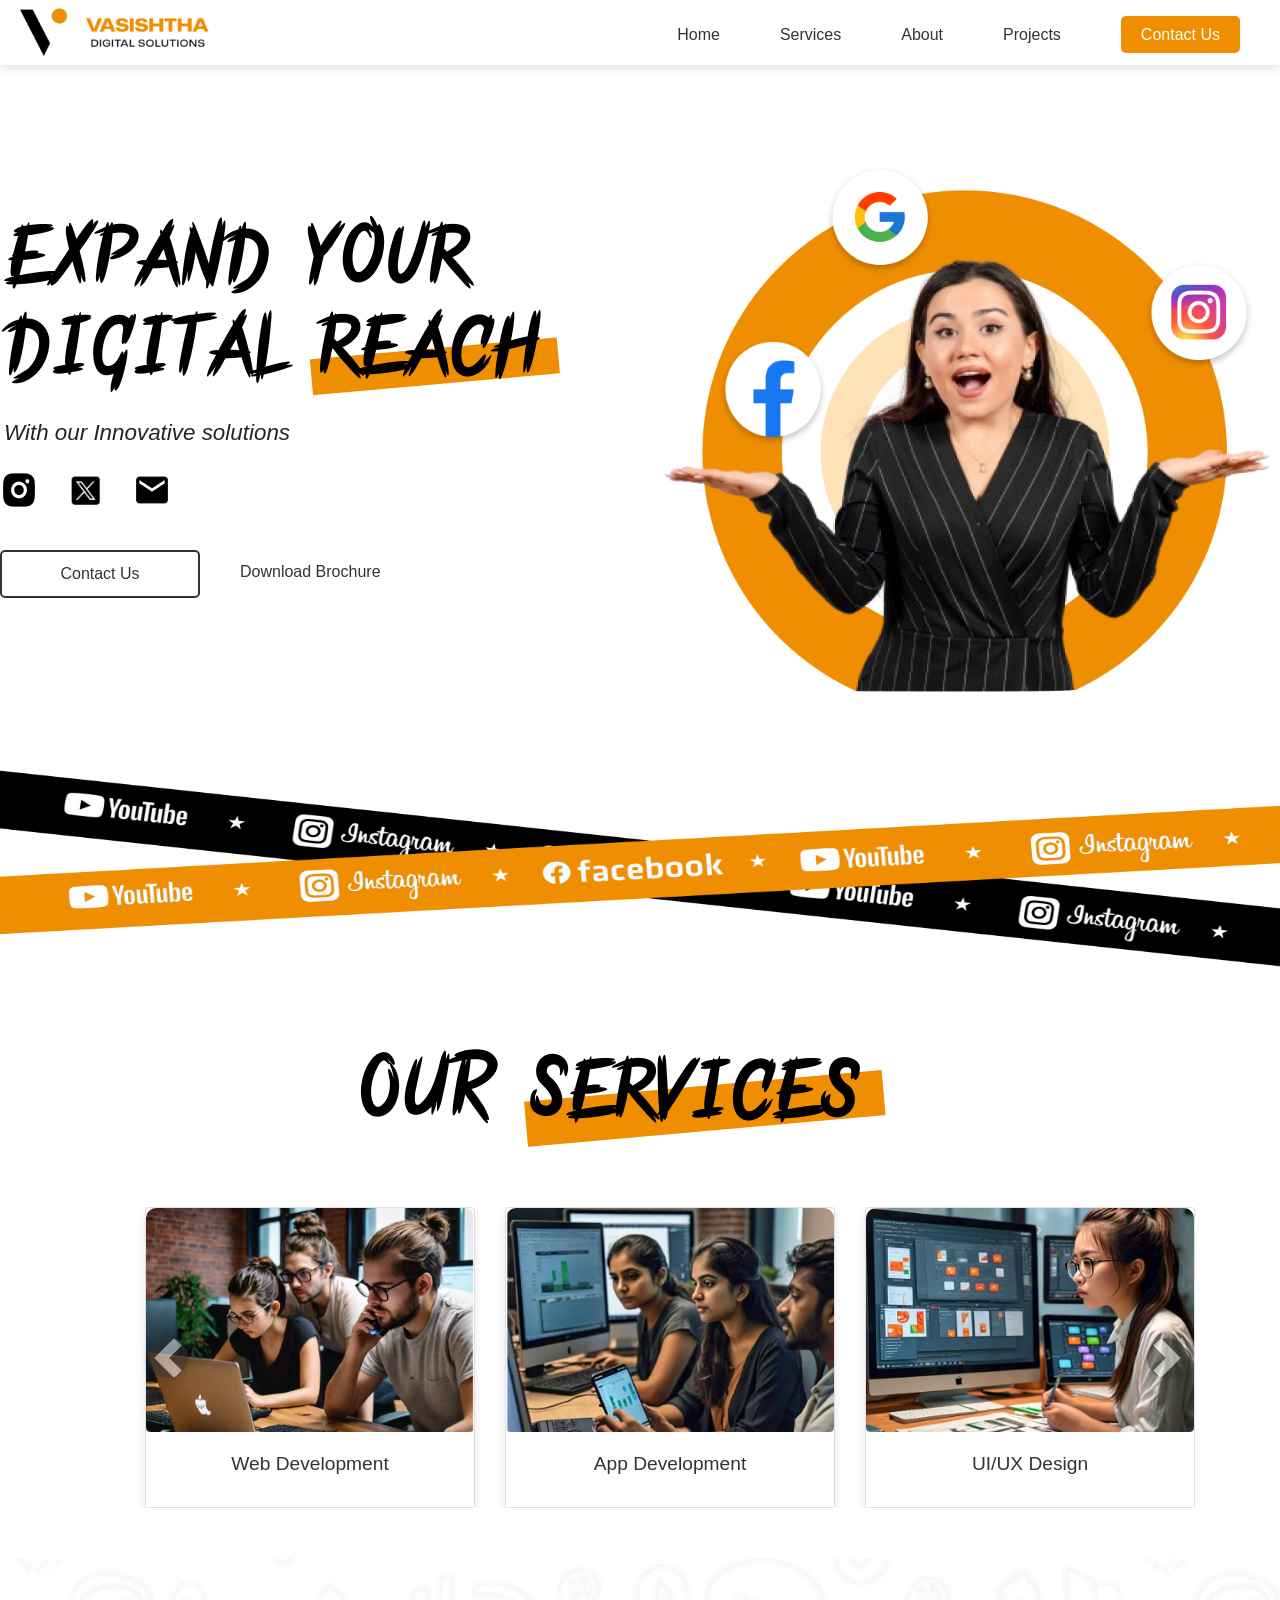
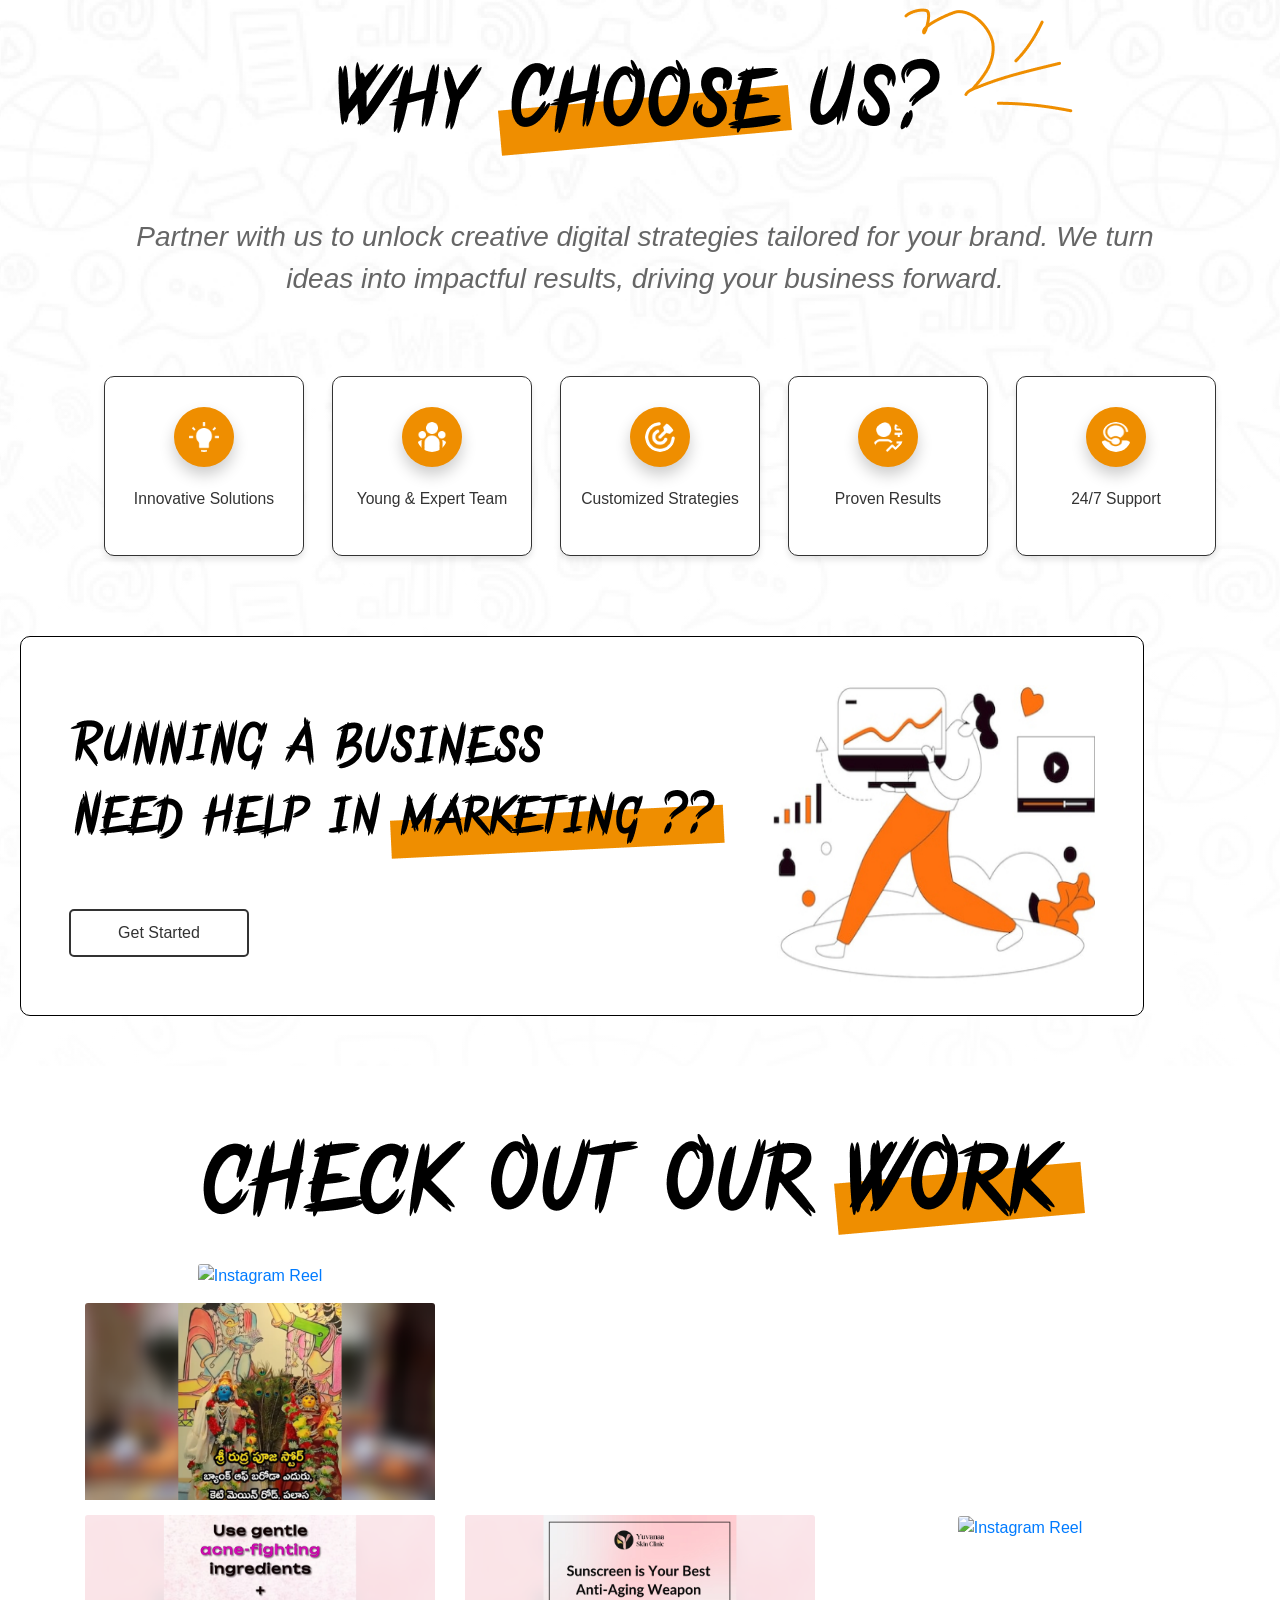
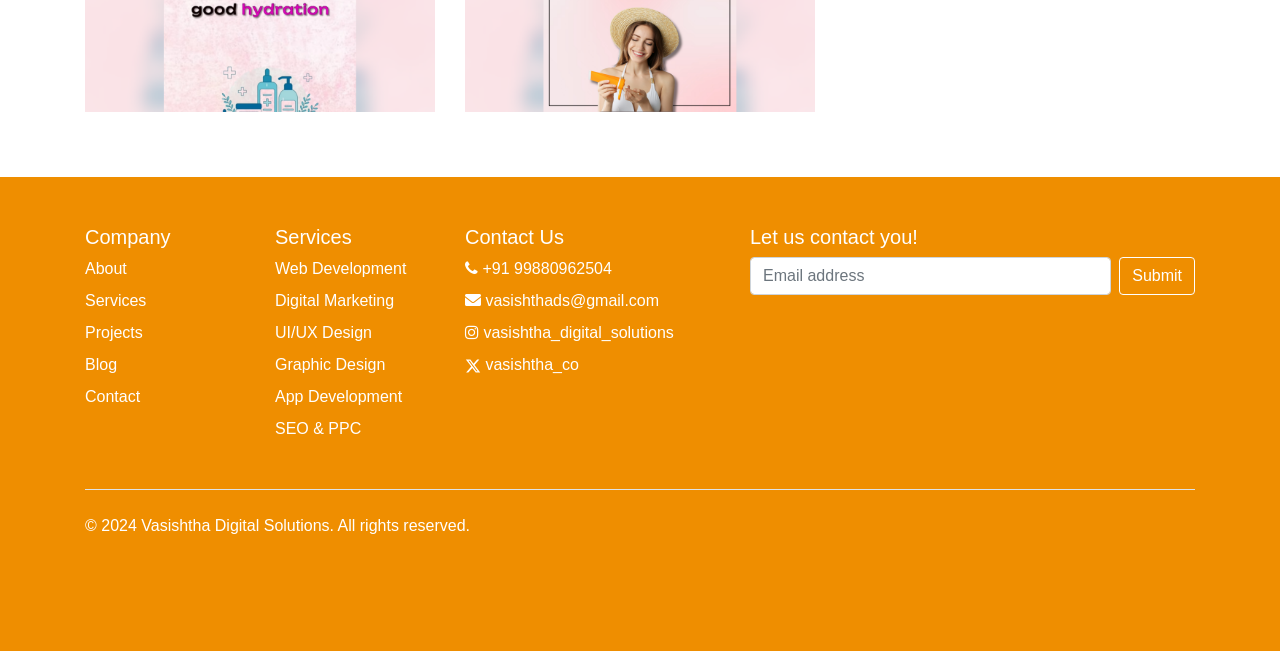
==== commit 1f9f0f92: "commit9" ====
--- a/index.html
+++ b/index.html
@@ -208,49 +208,57 @@
         </div>
     </section>
     
-    <section class="work" id="work">
-        <img src="images/whychh.png" alt="Check Out Our Work" class="heading-image">
-        <div class="container">
-            <div class="row">
-                <div class="col-md-4">
-                    <div class="work-item video-container">
-                        <a href="https://www.instagram.com/reel/DBWDZ7npWCH/" target="_blank">
+<section class="work" id="work">
+    <img src="images/whychh.png" alt="Check Out Our Work" class="heading-image">
+    <div class="container">
+        <div class="row">
+            <div class="col-md-4">
+                <div class="work-item">
+                    <a href="https://www.instagram.com/reel/DBWDZ7npWCH/" target="_blank">
                         <img src="images/oil1.png" alt="Instagram Reel" class="card-img-top"> 
-                    </div>
-                </div>
-                <div class="col-md-4">
-                    <div class="work-item">
+                </div>
+            </div>
+            <div class="col-md-4">
+                <div class="work-item">
+                    <a href="https://www.instagram.com/reel/DBWDZ7npWCH/" target="_blank">
                         <img src="images/2.png" class="card-img-top" alt="Weeding image">
-                    </div>
-                </div>
-                <div class="col-md-4">
-                    <div class="work-item video-container">
-                        <iframe src="https://www.youtube.com/embed/NTKP6sLbaJ4?si=VuI673u5QMRFJ4qG" frameborder="0" allow="accelerometer; autoplay; clipboard-write; encrypted-media; gyroscope; picture-in-picture" allowfullscreen></iframe>
-                    </div>
-                </div>
-            </div>
-            <div class="row">
-                <div class="col-md-4">
-                    <div class="work-item video-container">
-                        <a href="https://www.instagram.com/reel/DDBsYydR0RJ/?utm_source=ig_web_copy_link&igsh=MzRlODBiNWFlZA==" target="_blank">
+                    </a>
+                </div>
+            </div>
+            <!-- Work Item 3 (YouTube Video) -->
+            <div class="col-md-4">
+                <div class="work-item video-container">
+                    <iframe src="https://www.youtube.com/embed/NTKP6sLbaJ4" 
+                            frameborder="0" 
+                            allow="accelerometer; autoplay; clipboard-write; encrypted-media; gyroscope; picture-in-picture" 
+                            allowfullscreen>
+                    </iframe>
+                </div>
+            </div>
+        </div>
+        <div class="row">
+            <div class="col-md-4">
+                <div class="work-item">
+                     <a href="https://www.instagram.com/reel/DDBsYydR0RJ/?utm_source=ig_web_copy_link&igsh=MzRlODBiNWFlZA==" target="_blank">
                         <img src="images/bottom1.png" alt="Instagram Reel" class="card-img-top">
-                    </div>
-                </div>
-                <div class="col-md-4">
-                    <div class="work-item ">
-                        <img src="images/bottom2.png" class="card-img-top" alt="Weeding image">
-                    </div>
-                </div>
-                <div class="col-md-4">
-                    <div class="work-item video-container">
-                        <a href="https://www.instagram.com/reel/DCLhuUGPGwH/?utm_source=ig_web_copy_link&igsh=MzRlODBiNWFlZA==" target="_blank">
+                    </a>
+                </div>
+            </div>
+            <div class="col-md-4">
+                <div class="work-item">
+                    <img src="images/bottom2.png" class="card-img-top" alt="Weeding image">
+                </div>
+            </div>
+            <div class="col-md-4">
+                <div class="work-item">
+                    <a href="https://www.instagram.com/reel/DCLhuUGPGwH/?utm_source=ig_web_copy_link&igsh=MzRlODBiNWFlZA==" target="_blank">
                         <img src="images/bottom3.png" alt="Instagram Reel" class="card-img-top">
-                    </div>
-                </div>
-            </div>
-        </div>
-    </section>
-    
+                    </a>
+                </div>
+            </div>
+        </div>
+    </div>
+</section>
     <footer>
         <div class="footer-content">
 
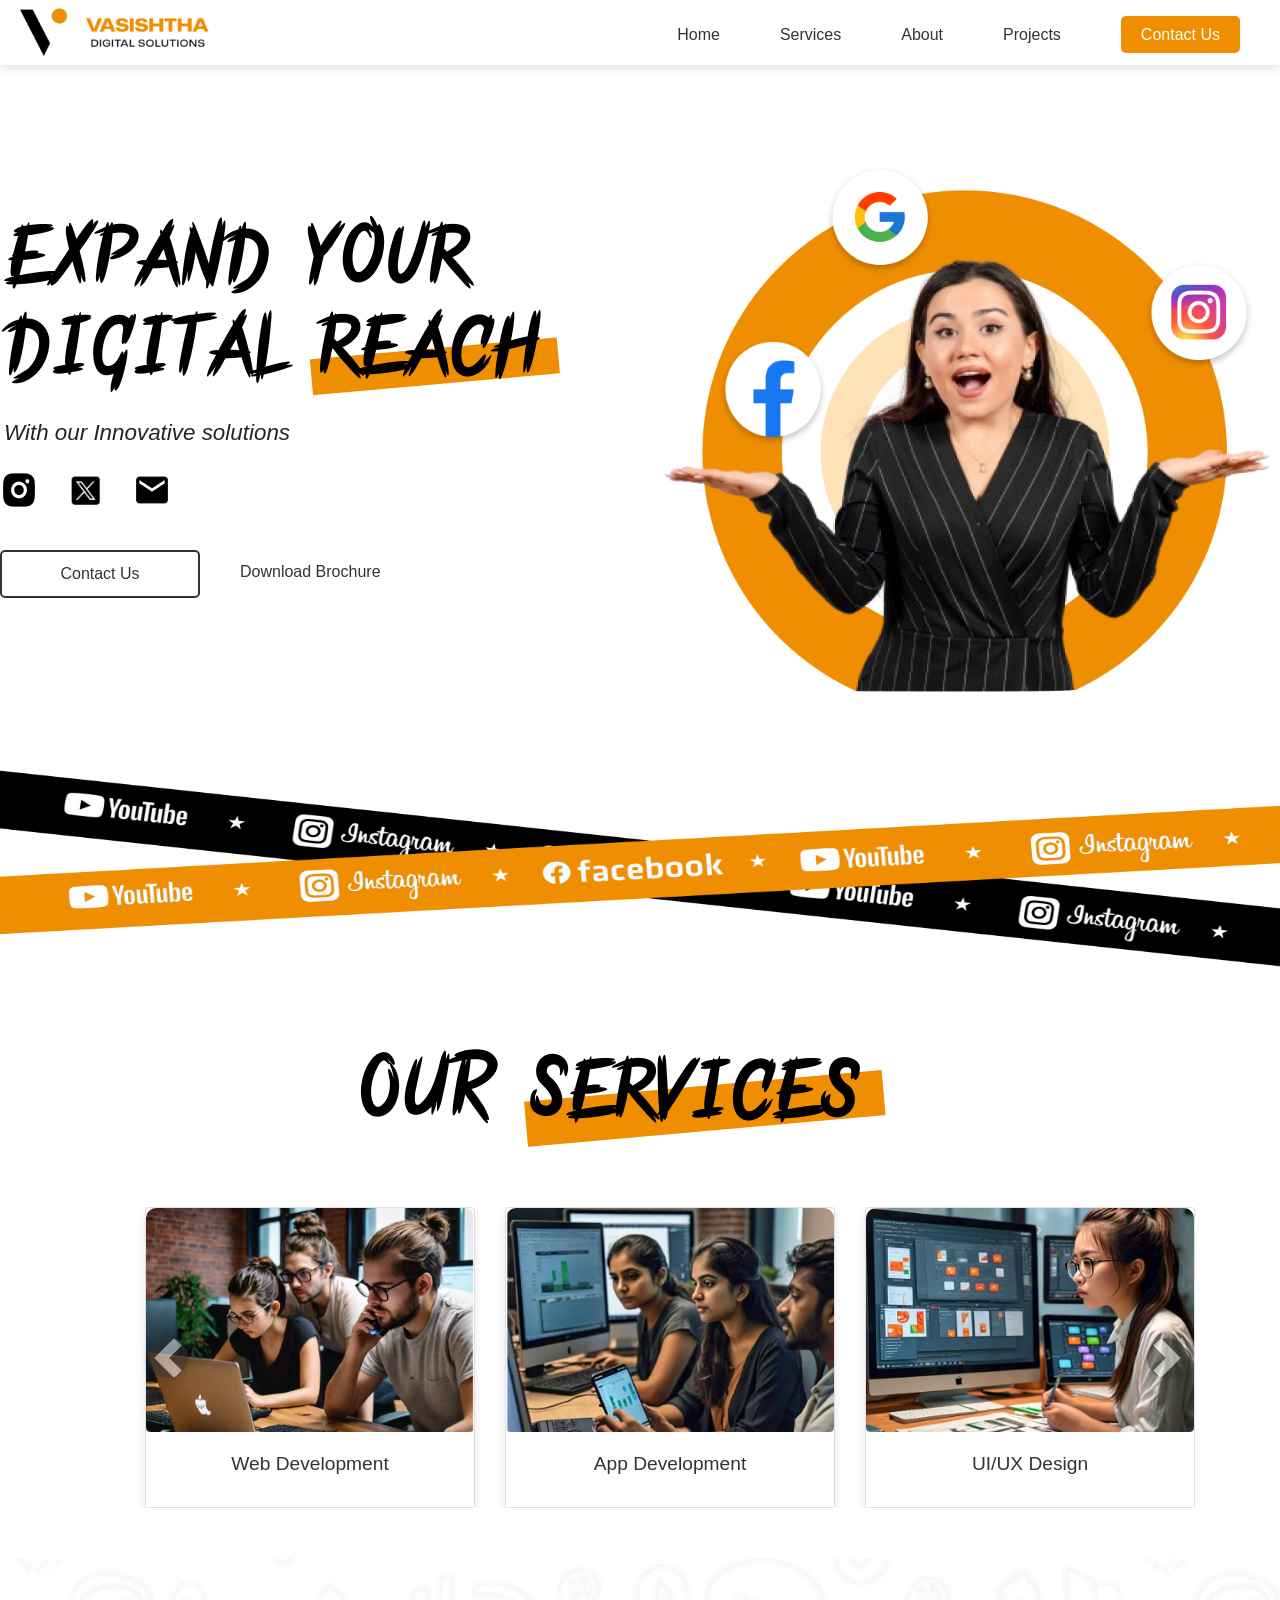
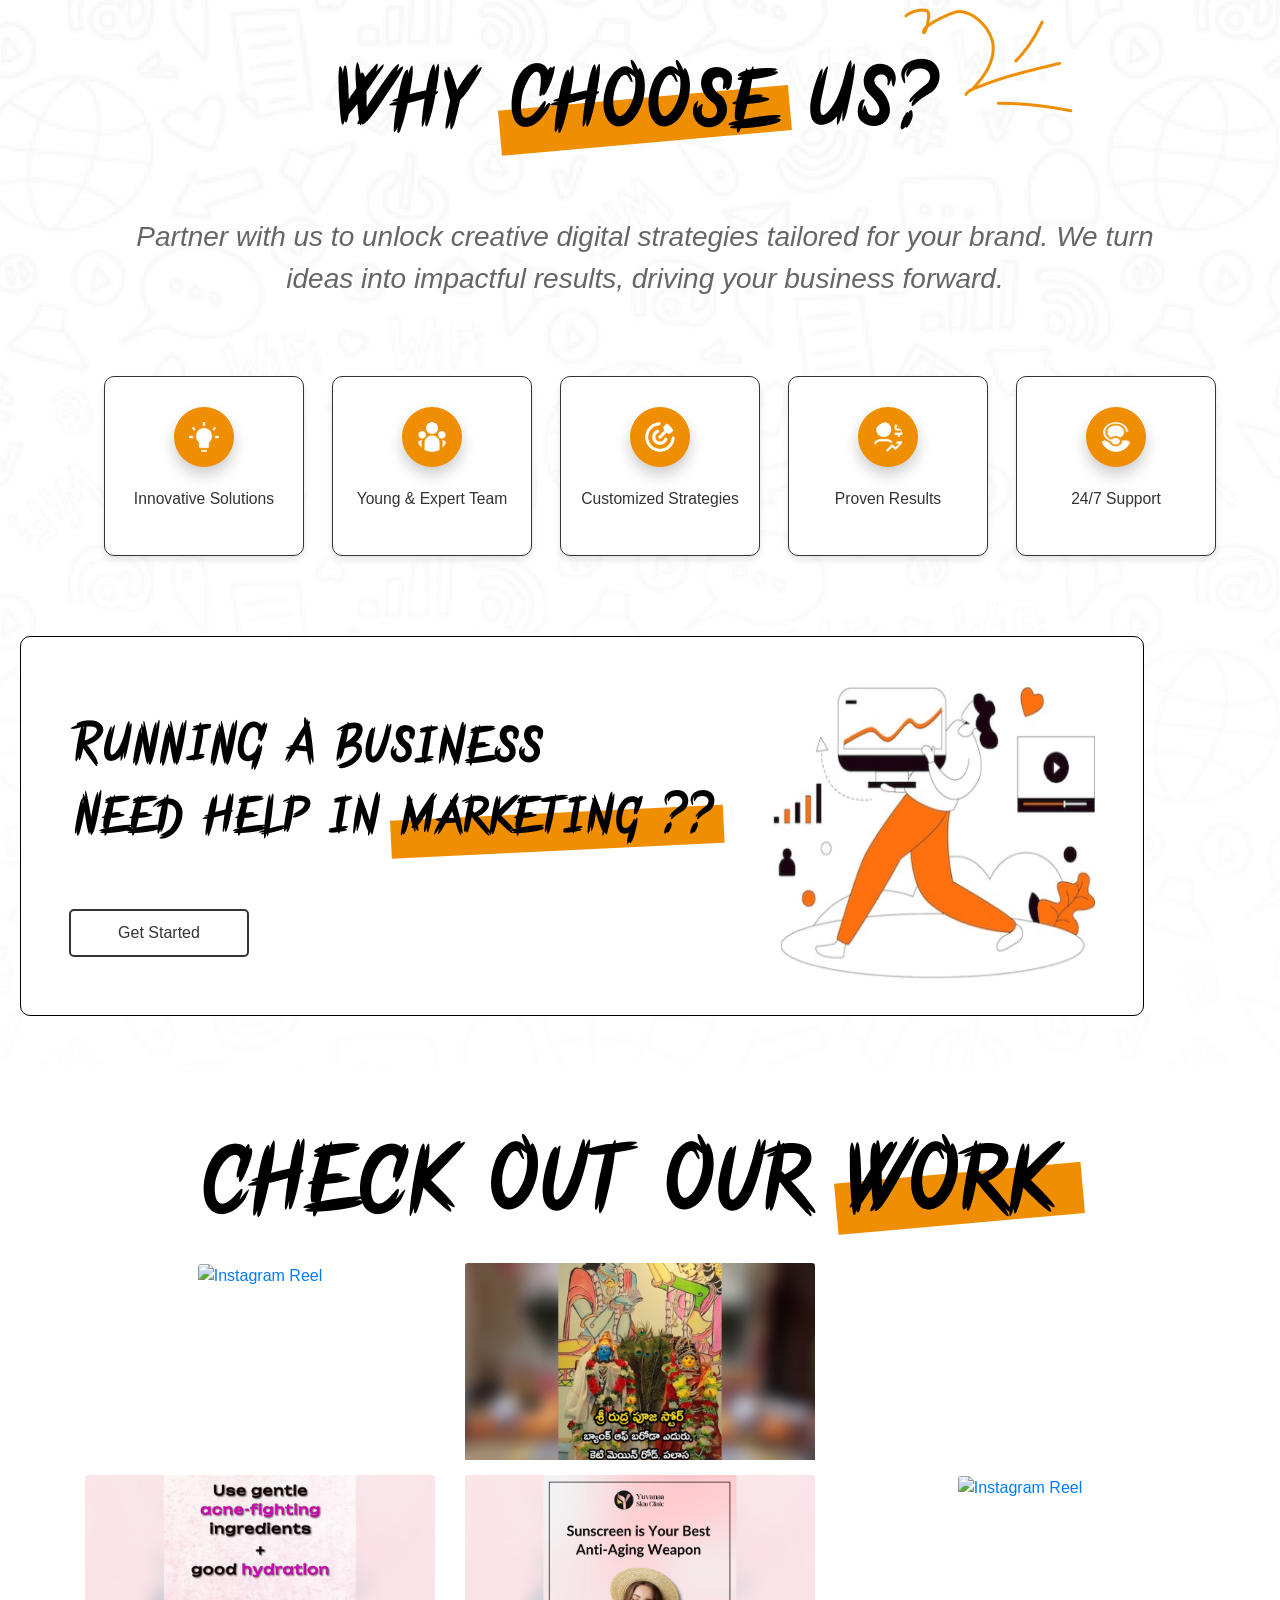
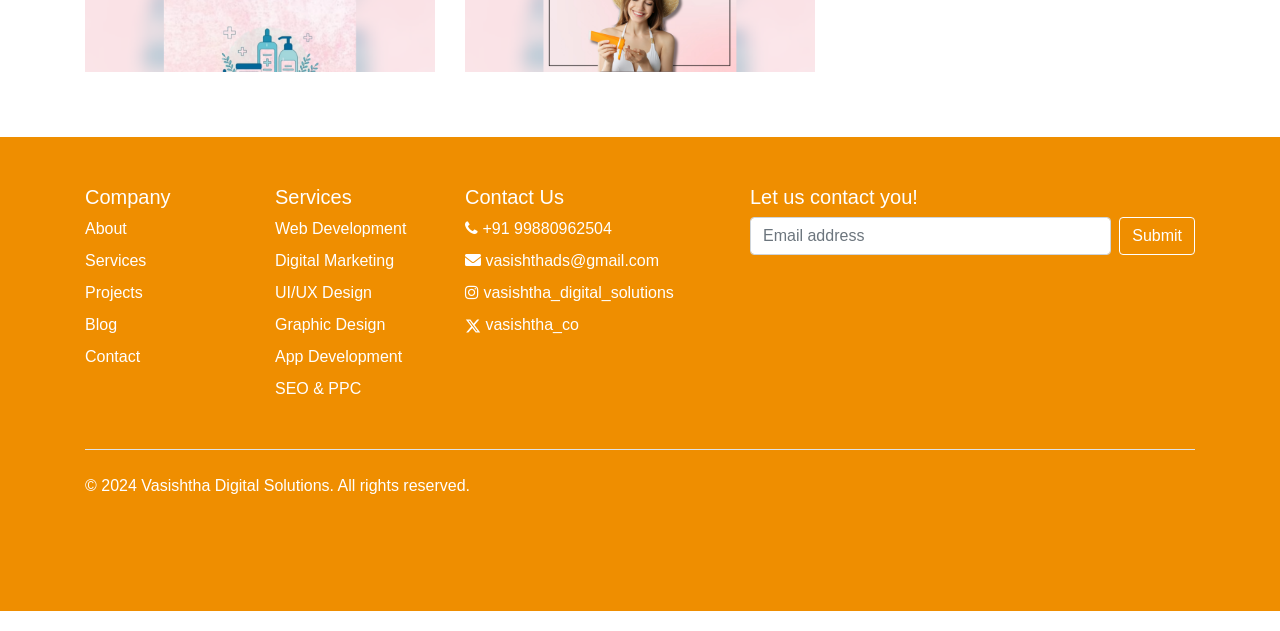
==== commit 03f38571: "commit10" ====
--- a/index.html
+++ b/index.html
@@ -212,16 +212,19 @@
     <img src="images/whychh.png" alt="Check Out Our Work" class="heading-image">
     <div class="container">
         <div class="row">
+            <!-- Work Item 1 -->
             <div class="col-md-4">
                 <div class="work-item">
                     <a href="https://www.instagram.com/reel/DBWDZ7npWCH/" target="_blank">
-                        <img src="images/oil1.png" alt="Instagram Reel" class="card-img-top"> 
-                </div>
-            </div>
+                        <img src="images/oil1.png" alt="Instagram Reel" class="card-img-top">
+                    </a>
+                </div>
+            </div>
+            <!-- Work Item 2 -->
             <div class="col-md-4">
                 <div class="work-item">
                     <a href="https://www.instagram.com/reel/DBWDZ7npWCH/" target="_blank">
-                        <img src="images/2.png" class="card-img-top" alt="Weeding image">
+                        <img src="images/2.png" class="card-img-top" alt="Wedding Image">
                     </a>
                 </div>
             </div>
@@ -237,21 +240,24 @@
             </div>
         </div>
         <div class="row">
-            <div class="col-md-4">
-                <div class="work-item">
-                     <a href="https://www.instagram.com/reel/DDBsYydR0RJ/?utm_source=ig_web_copy_link&igsh=MzRlODBiNWFlZA==" target="_blank">
+            <!-- Work Item 4 -->
+            <div class="col-md-4">
+                <div class="work-item">
+                    <a href="https://www.instagram.com/reel/DDBsYydR0RJ/" target="_blank">
                         <img src="images/bottom1.png" alt="Instagram Reel" class="card-img-top">
                     </a>
                 </div>
             </div>
-            <div class="col-md-4">
-                <div class="work-item">
-                    <img src="images/bottom2.png" class="card-img-top" alt="Weeding image">
-                </div>
-            </div>
-            <div class="col-md-4">
-                <div class="work-item">
-                    <a href="https://www.instagram.com/reel/DCLhuUGPGwH/?utm_source=ig_web_copy_link&igsh=MzRlODBiNWFlZA==" target="_blank">
+            <!-- Work Item 5 -->
+            <div class="col-md-4">
+                <div class="work-item">
+                    <img src="images/bottom2.png" class="card-img-top" alt="Wedding Image">
+                </div>
+            </div>
+            <!-- Work Item 6 -->
+            <div class="col-md-4">
+                <div class="work-item">
+                    <a href="https://www.instagram.com/reel/DCLhuUGPGwH/" target="_blank">
                         <img src="images/bottom3.png" alt="Instagram Reel" class="card-img-top">
                     </a>
                 </div>
@@ -259,6 +265,7 @@
         </div>
     </div>
 </section>
+
     <footer>
         <div class="footer-content">
 
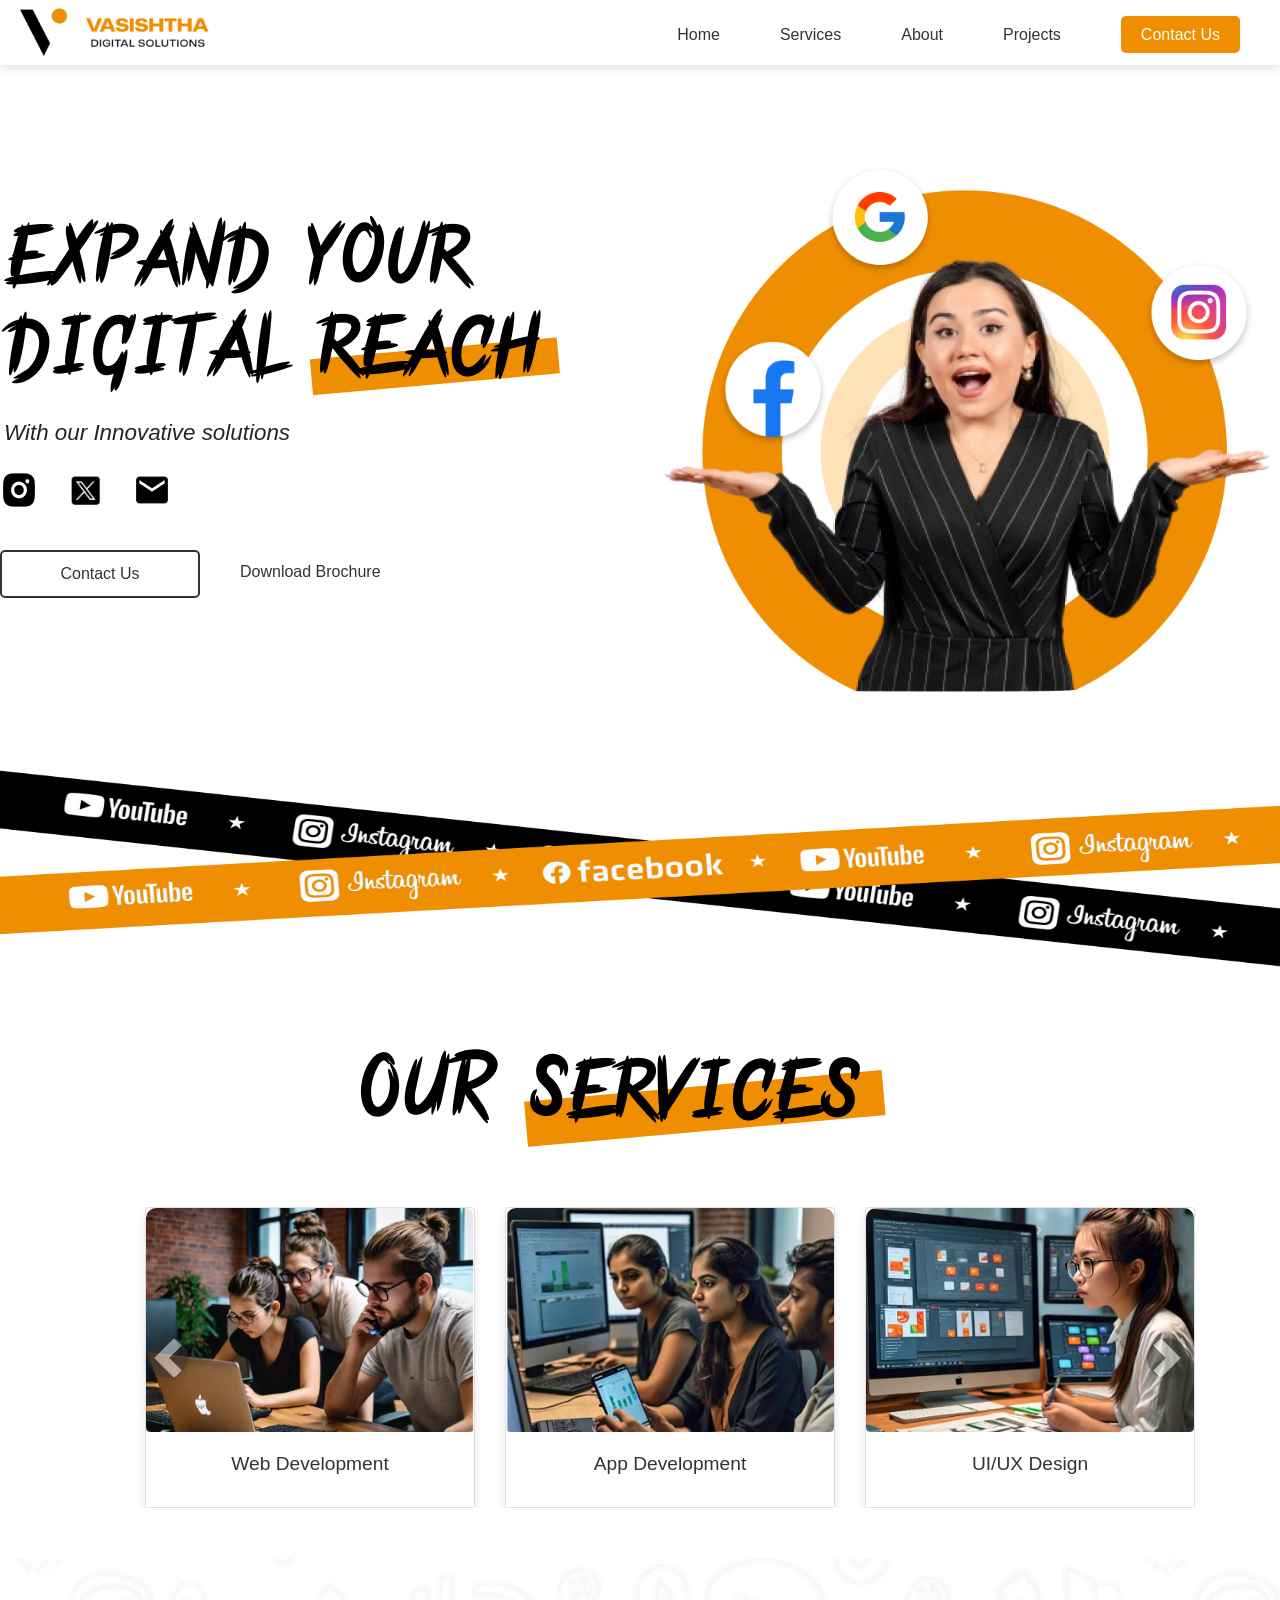
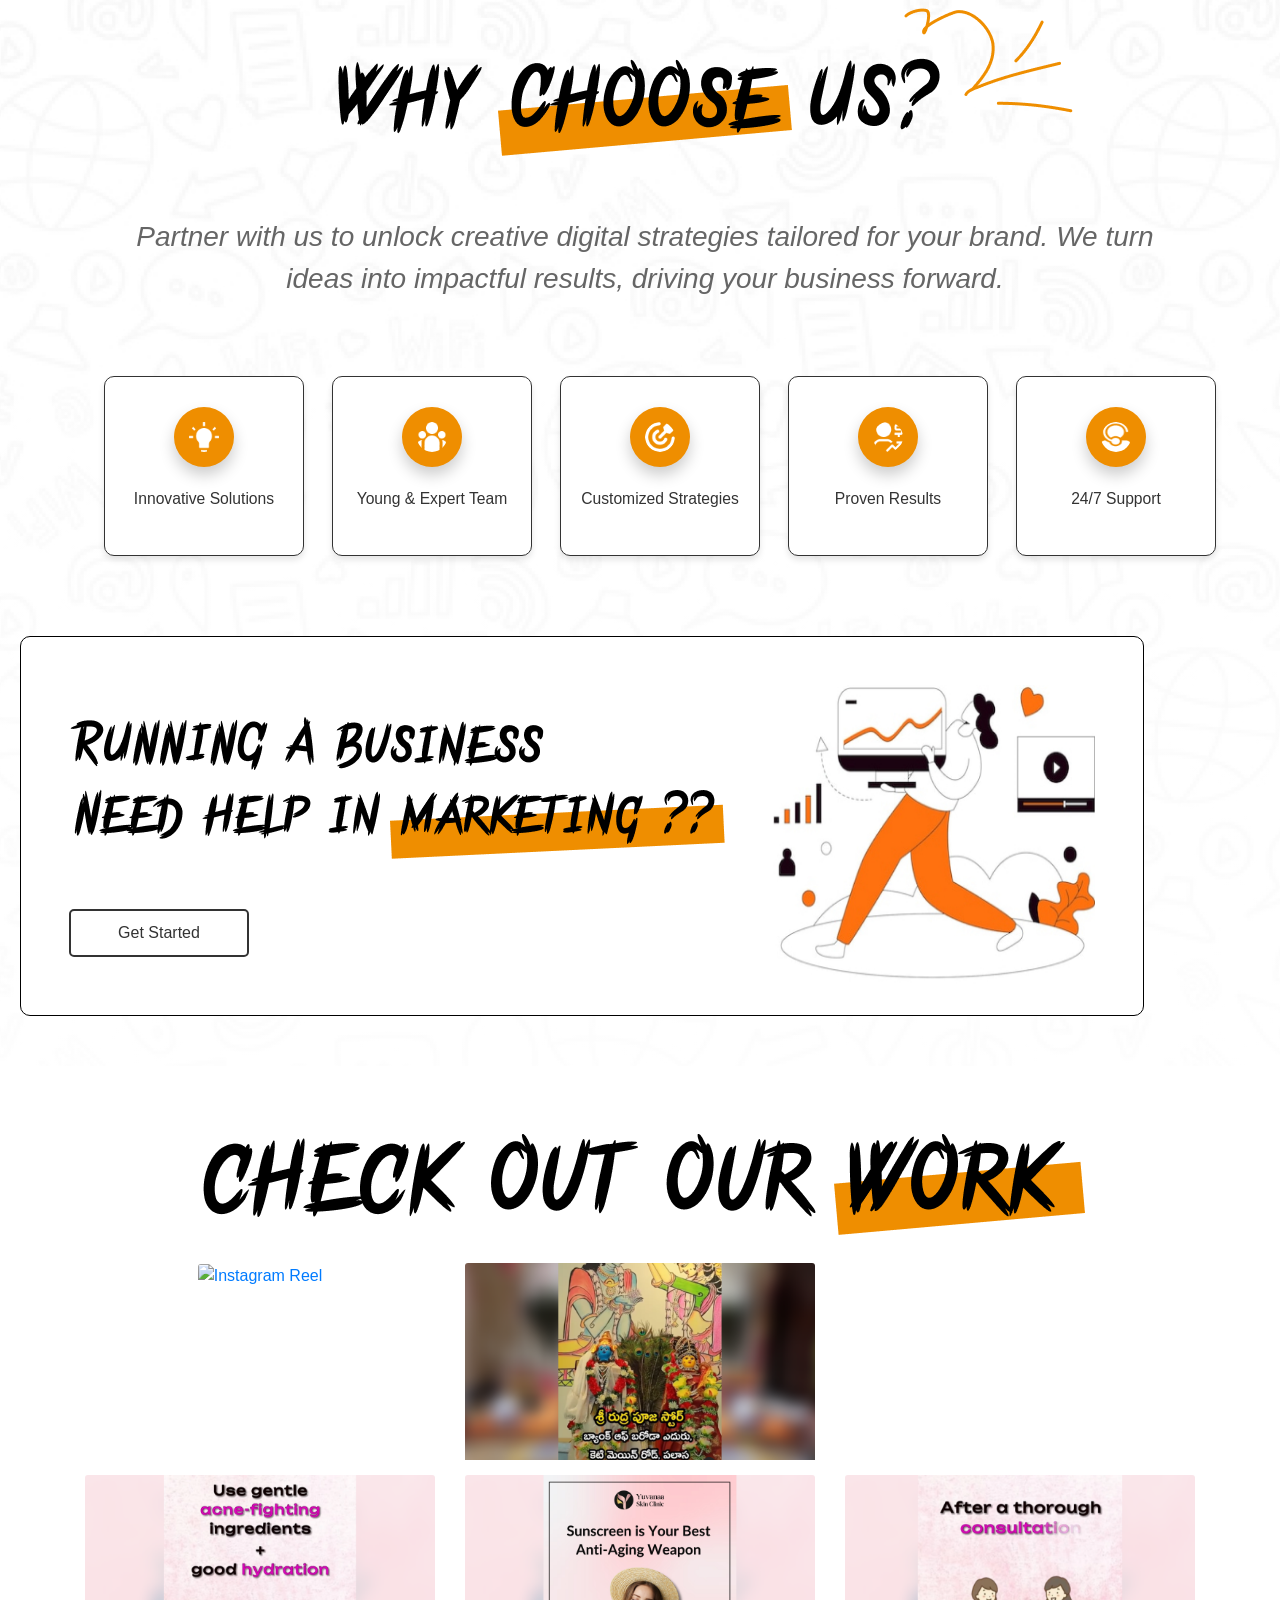
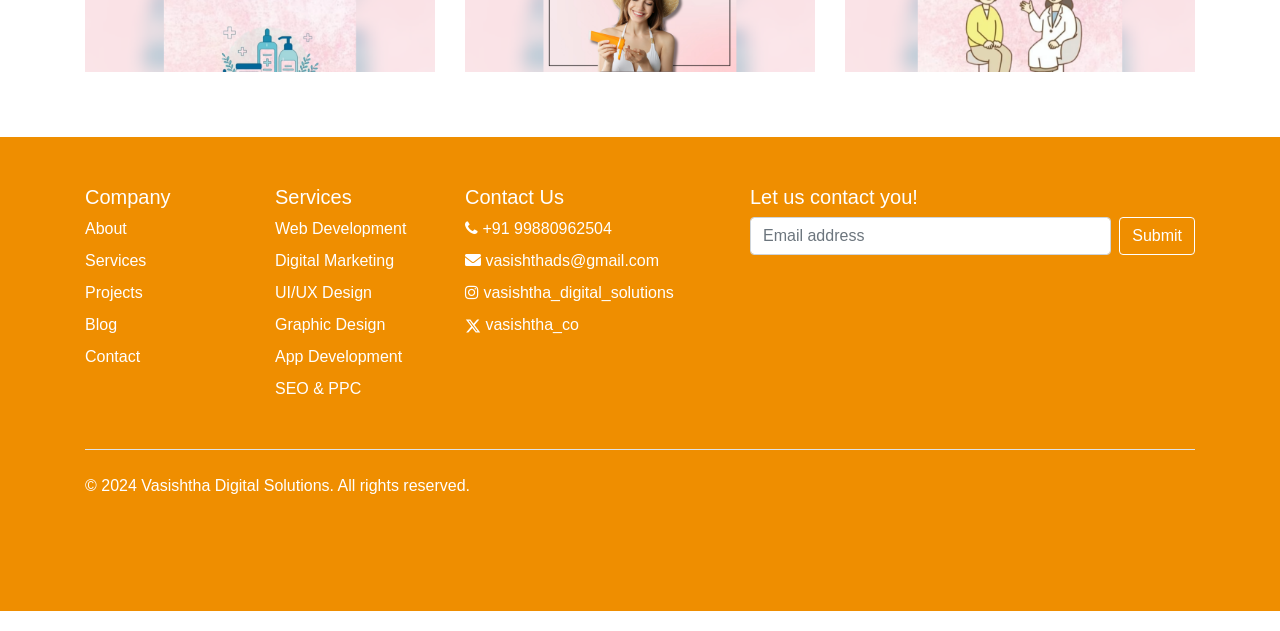
==== commit 012ea800: "commit11" ====
--- a/index.html
+++ b/index.html
@@ -258,7 +258,7 @@
             <div class="col-md-4">
                 <div class="work-item">
                     <a href="https://www.instagram.com/reel/DCLhuUGPGwH/" target="_blank">
-                        <img src="images/bottom3.png" alt="Instagram Reel" class="card-img-top">
+                        <img src="images/bootom3.png" alt="Instagram Reel" class="card-img-top">
                     </a>
                 </div>
             </div>
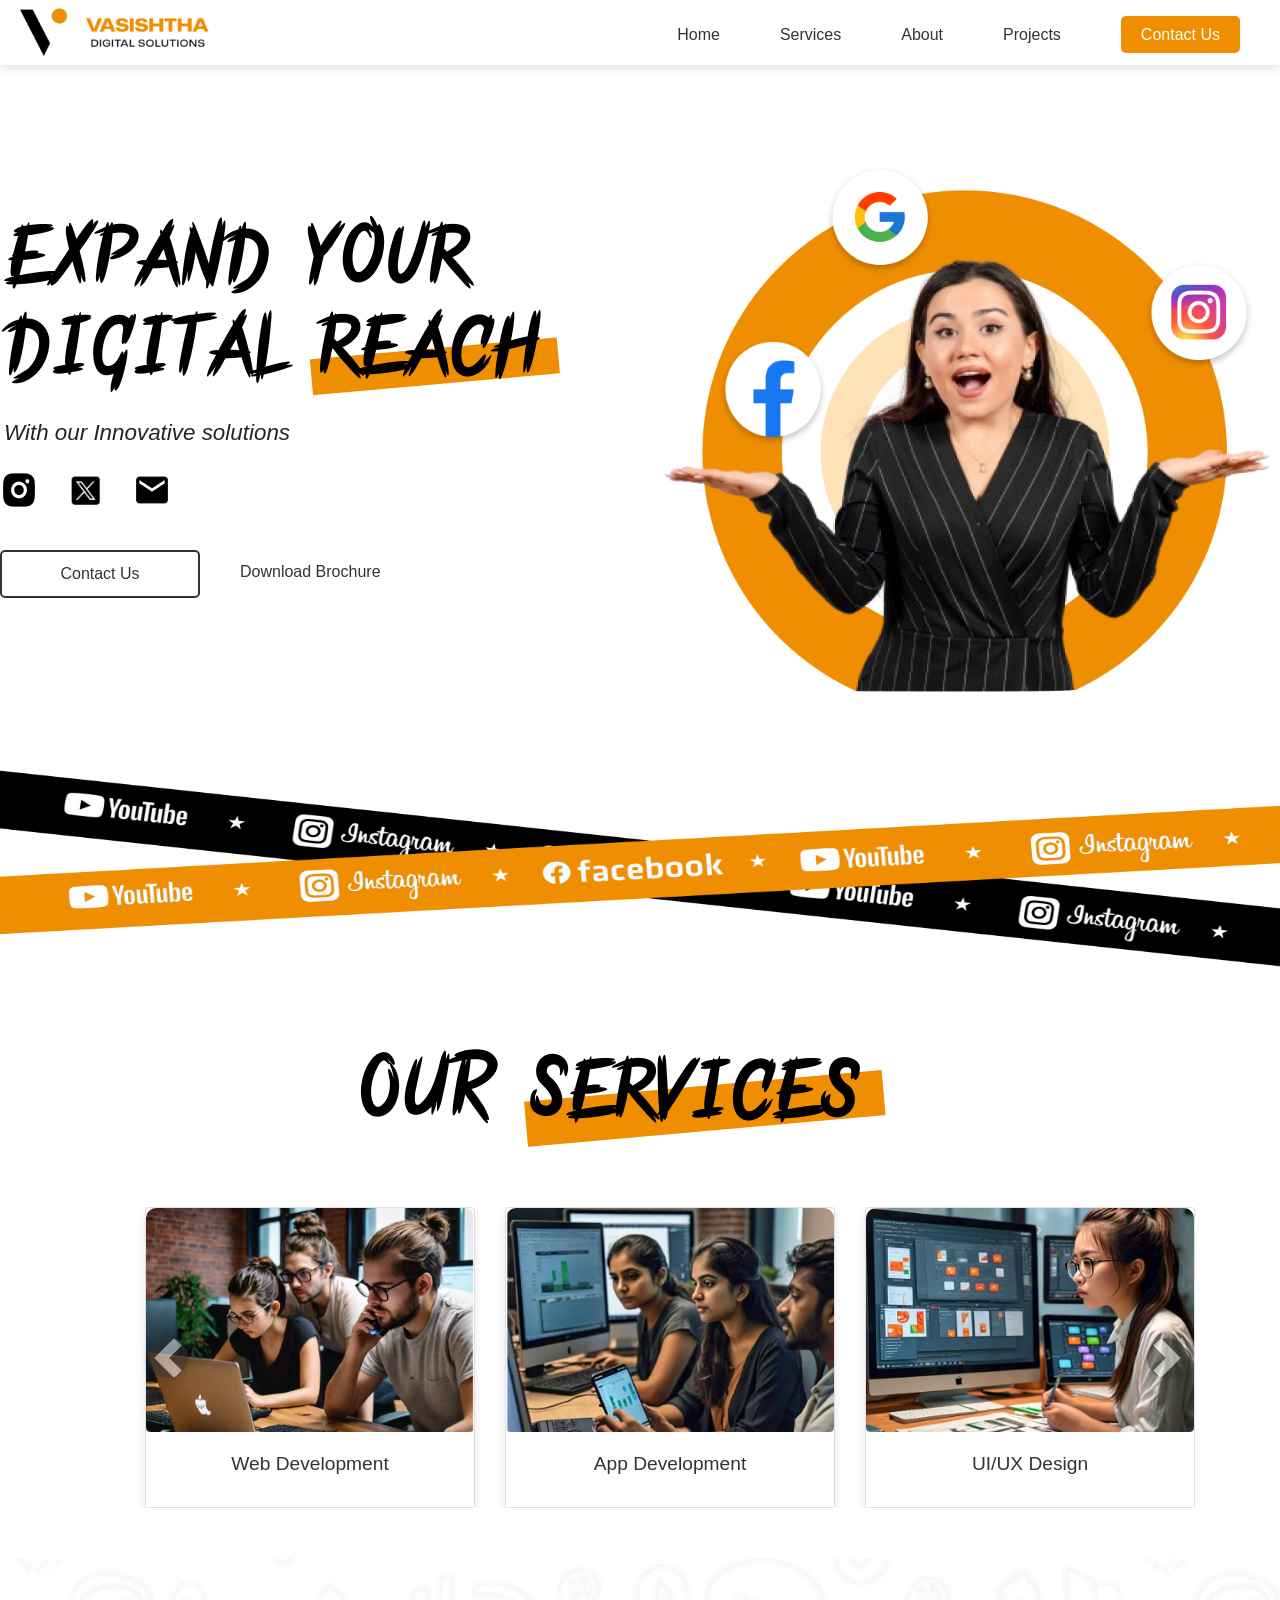
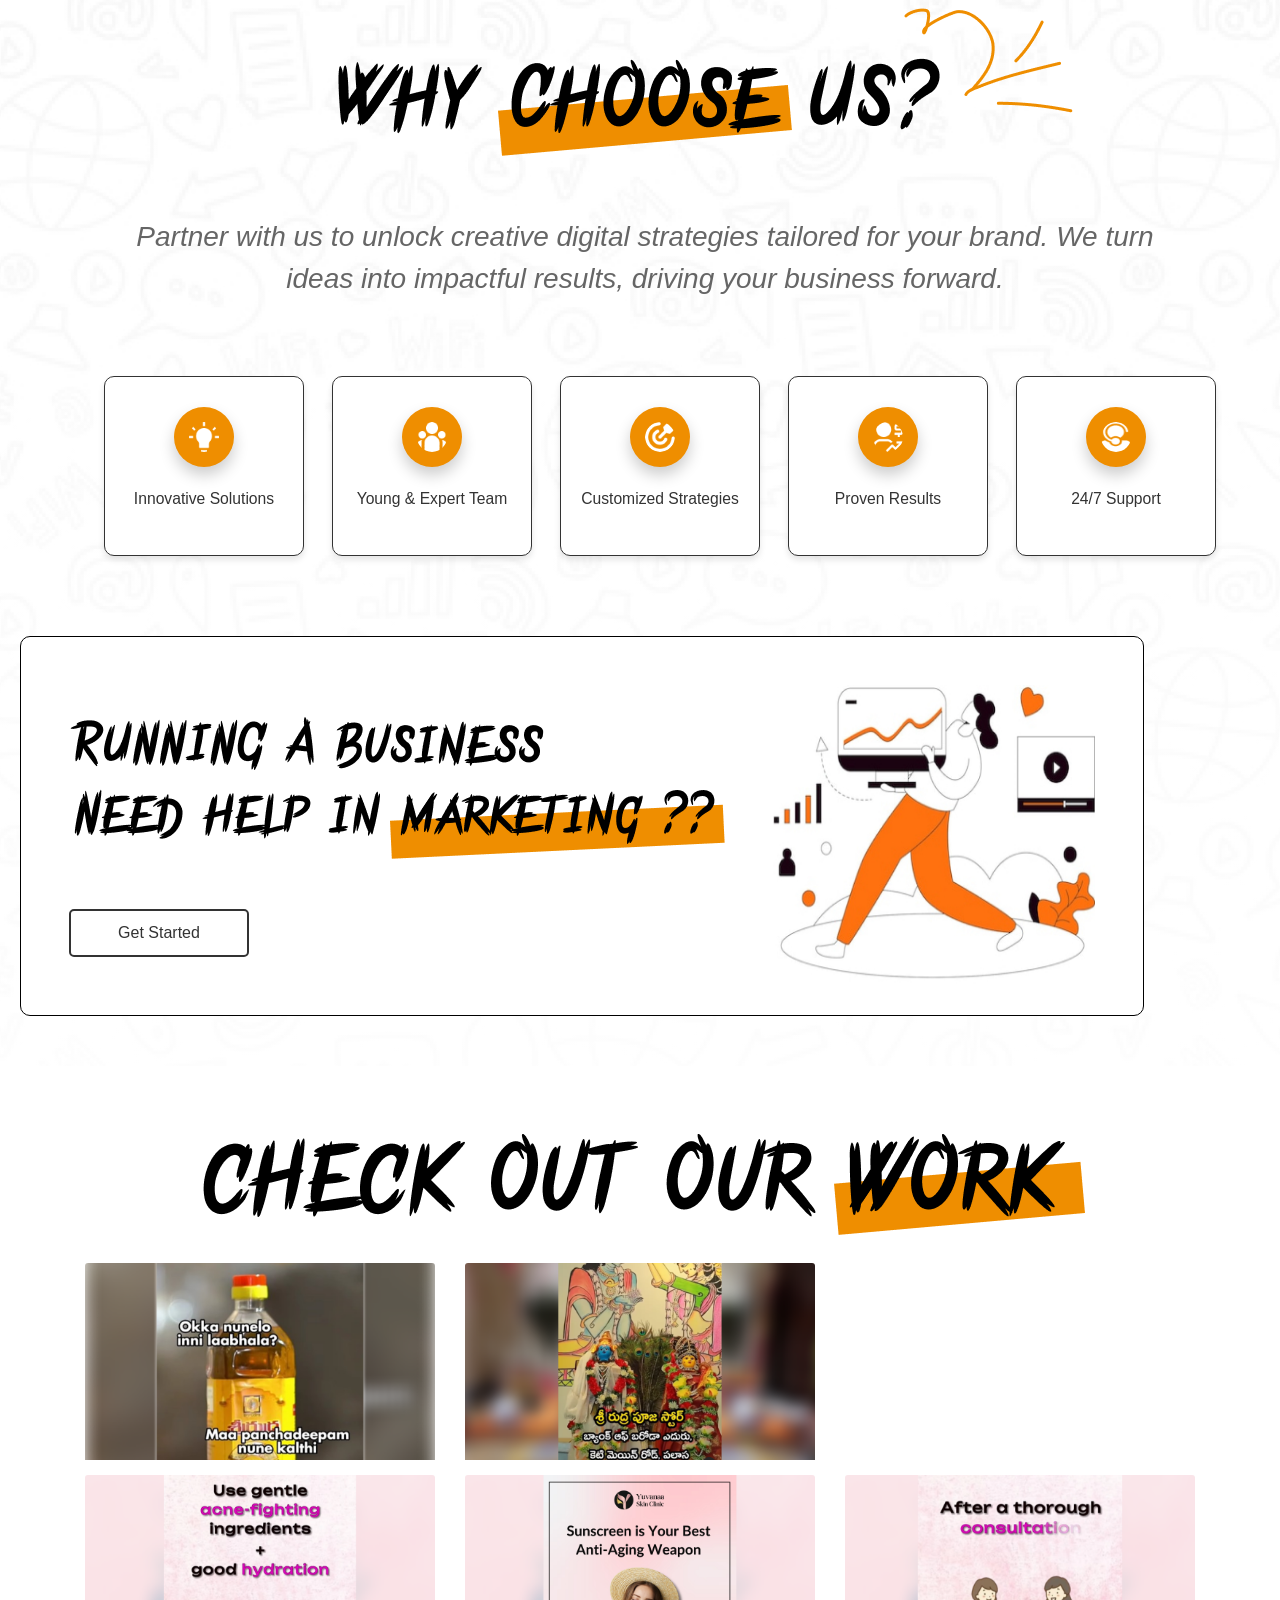
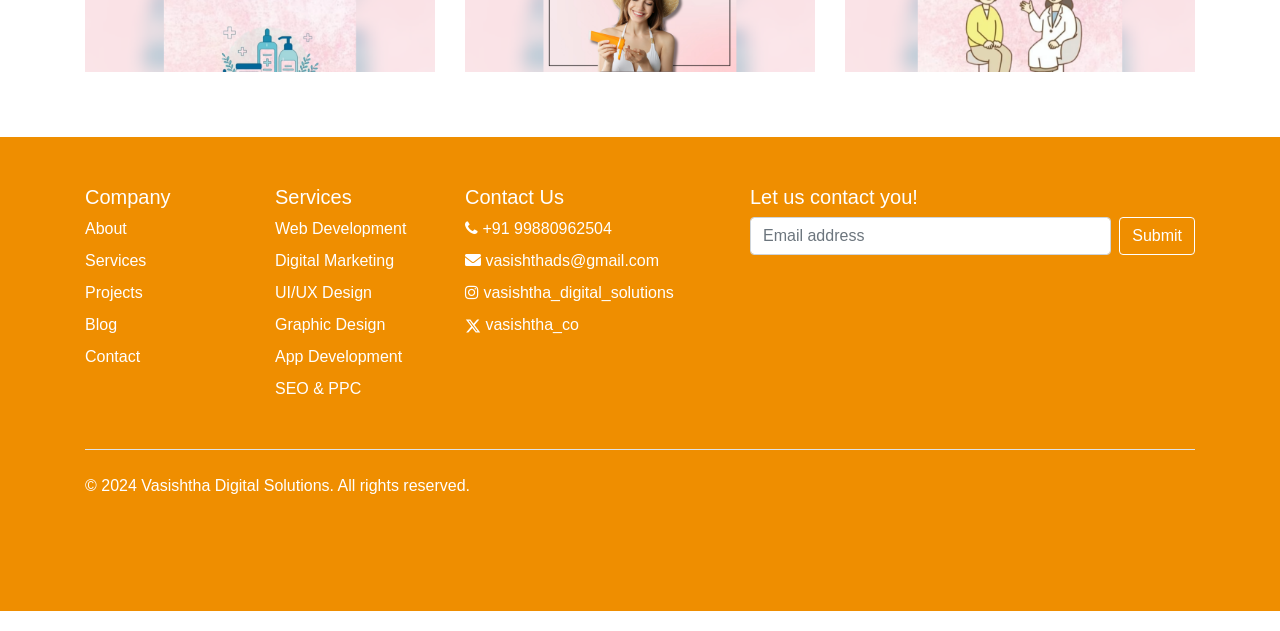
==== commit 0f5790b3: "11" ====
--- a/index.html
+++ b/index.html
@@ -216,7 +216,7 @@
             <div class="col-md-4">
                 <div class="work-item">
                     <a href="https://www.instagram.com/reel/DBWDZ7npWCH/" target="_blank">
-                        <img src="images/oil1.png" alt="Instagram Reel" class="card-img-top">
+                        <img src="images/oil1.jpg" alt="Instagram Reel" class="card-img-top">
                     </a>
                 </div>
             </div>
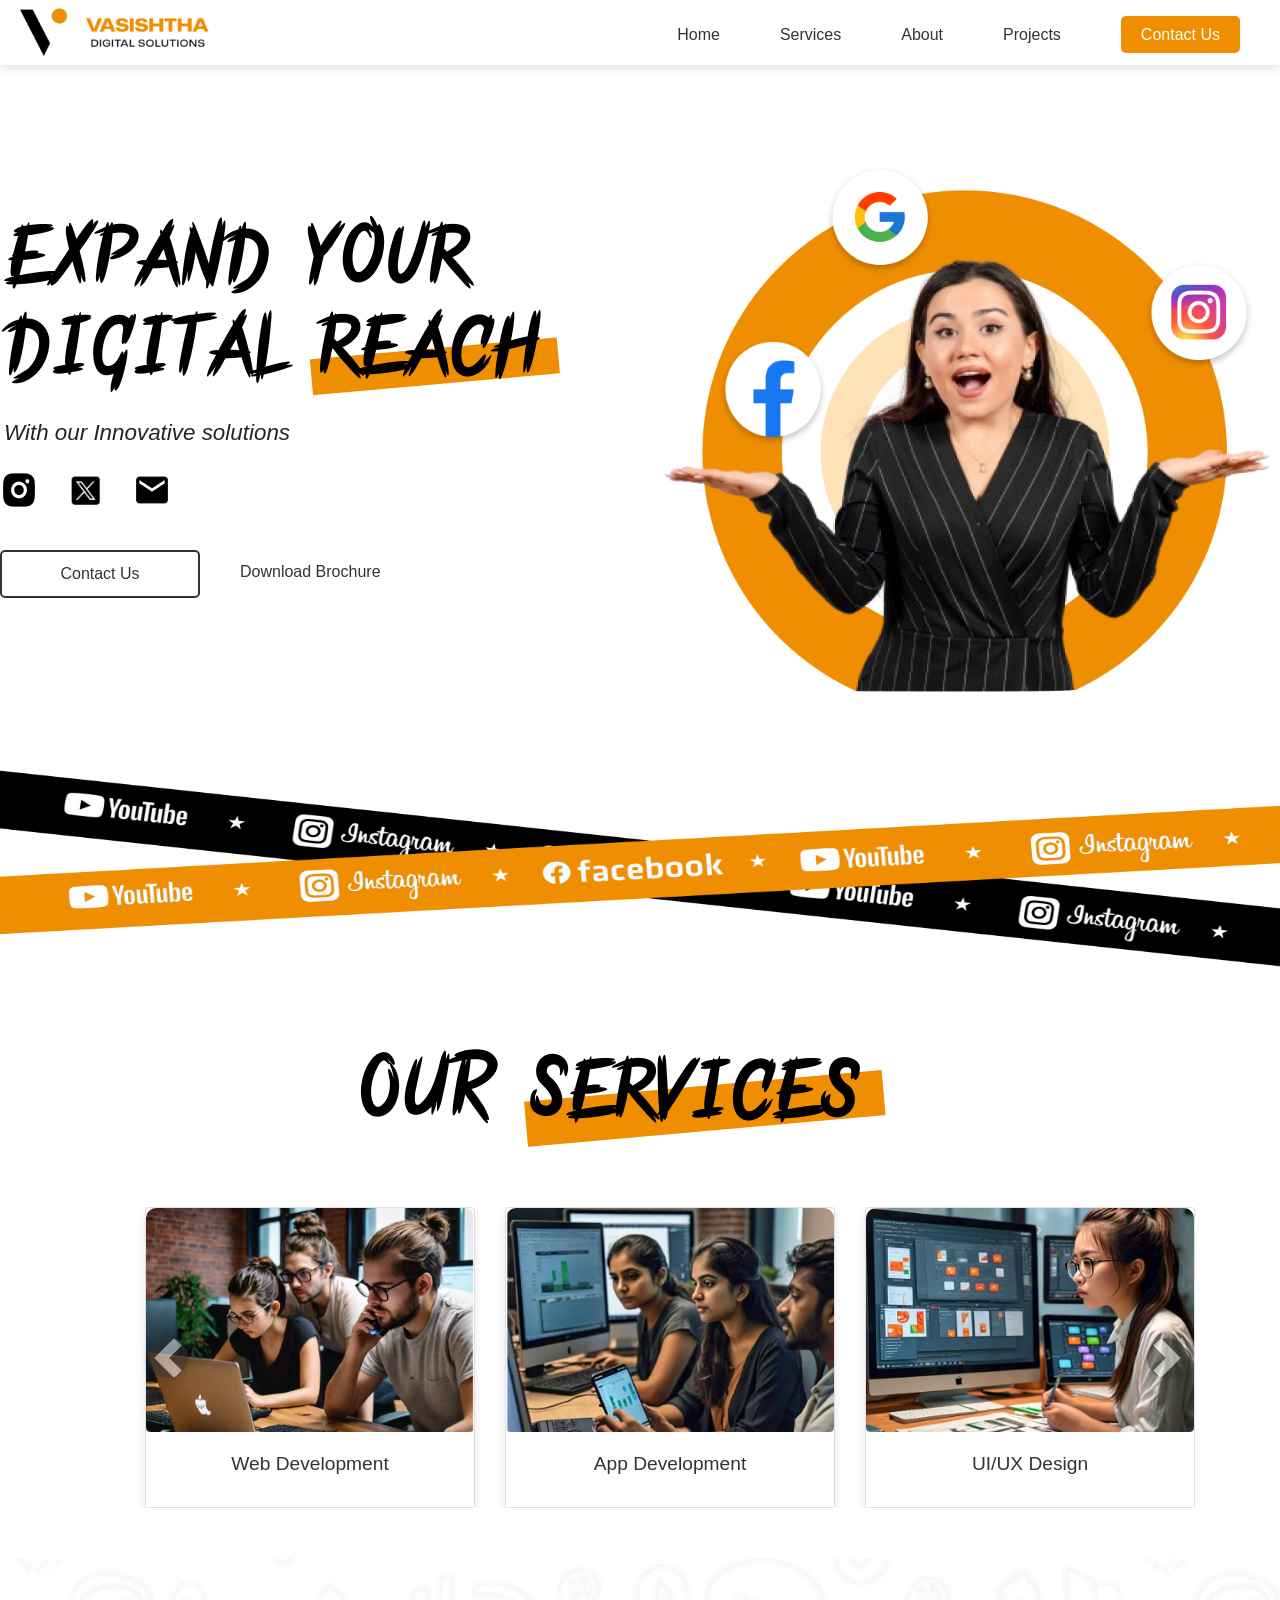
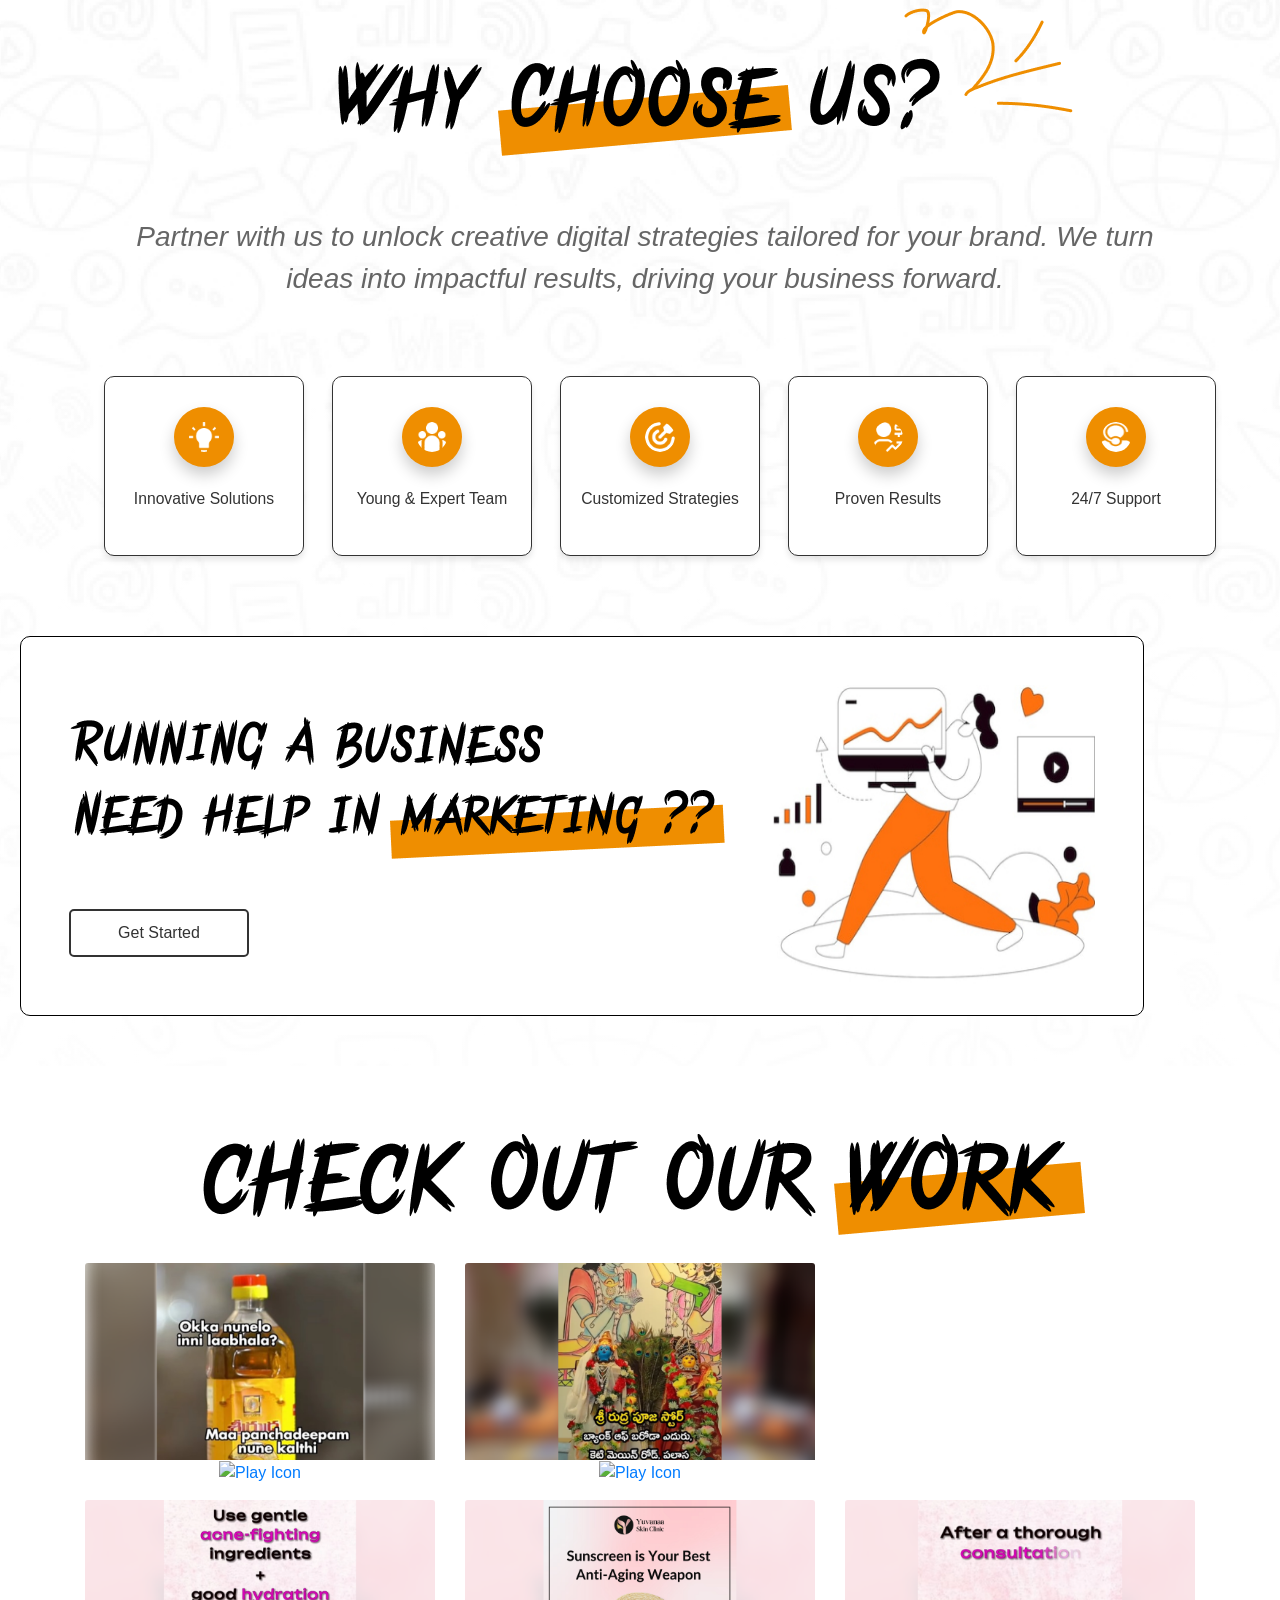
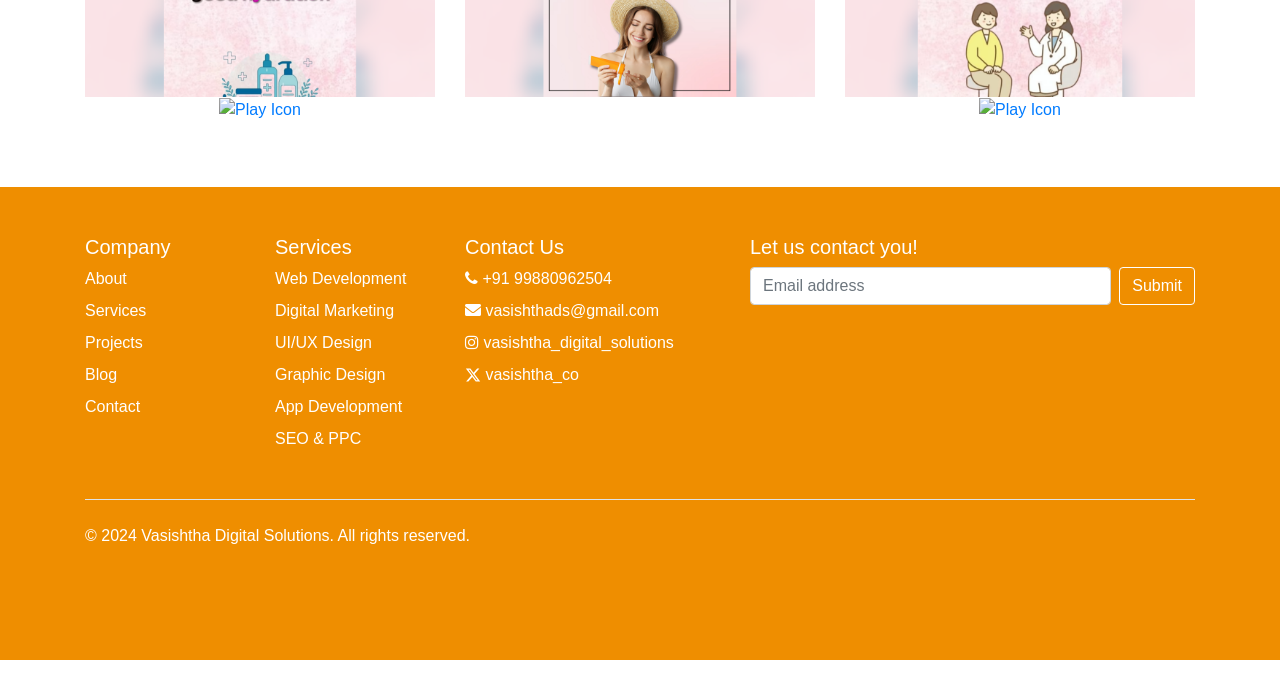
==== commit f60cefc7: "12" ====
--- a/index.html
+++ b/index.html
@@ -147,11 +147,7 @@
         </div>
     </section>
     
-    
-
-
-
-    
+
       
     <section class="why-choose-us" id="why-choose-us" style="background-image: linear-gradient(rgba(255, 255, 255, 0.3), rgba(255, 255, 255, 0.8)), url('images/bg\ image\ why\ choose\ us.jpg'); background-size: cover; background-position: center;">
         <div class="container text-center">
@@ -207,6 +203,8 @@
             </div>
         </div>
     </section>
+
+
     
 <section class="work" id="work">
     <img src="images/whychh.png" alt="Check Out Our Work" class="heading-image">
@@ -214,17 +212,24 @@
         <div class="row">
             <!-- Work Item 1 -->
             <div class="col-md-4">
-                <div class="work-item">
+                <div class="work-item position-relative">
                     <a href="https://www.instagram.com/reel/DBWDZ7npWCH/" target="_blank">
-                        <img src="images/oil1.jpg" alt="Instagram Reel" class="card-img-top">
+                        <img src="images/oil1.jpg" alt="Instagram Reel 1" class="card-img-top">
+                        <!-- Play Button -->
+                        <div class="play-button">
+                            <img src="images/play-icon.png" alt="Play Icon">
+                        </div>
                     </a>
                 </div>
             </div>
             <!-- Work Item 2 -->
             <div class="col-md-4">
-                <div class="work-item">
+                <div class="work-item position-relative">
                     <a href="https://www.instagram.com/reel/DBWDZ7npWCH/" target="_blank">
-                        <img src="images/2.png" class="card-img-top" alt="Wedding Image">
+                        <img src="images/2.png" class="card-img-top" alt="Festival Image">
+                        <div class="play-button">
+                            <img src="images/play-icon.png" alt="Play Icon">
+                        </div>
                     </a>
                 </div>
             </div>
@@ -242,29 +247,37 @@
         <div class="row">
             <!-- Work Item 4 -->
             <div class="col-md-4">
+                <div class="work-item position-relative">
+                    <a href="https://www.instagram.com/reel/DDBsYydR0RJ/" target="_blank">
+                        <img src="images/bottom1.png" alt="Instagram Reel 2" class="card-img-top">
+                        <div class="play-button">
+                            <img src="images/play-icon.png" alt="Play Icon">
+                        </div>
+                    </a>
+                </div>
+            </div>
+            <!-- Work Item 5 -->
+            <div class="col-md-4">
                 <div class="work-item">
-                    <a href="https://www.instagram.com/reel/DDBsYydR0RJ/" target="_blank">
-                        <img src="images/bottom1.png" alt="Instagram Reel" class="card-img-top">
-                    </a>
-                </div>
-            </div>
-            <!-- Work Item 5 -->
-            <div class="col-md-4">
-                <div class="work-item">
-                    <img src="images/bottom2.png" class="card-img-top" alt="Wedding Image">
+                    <img src="images/bottom2.png" class="card-img-top" alt="Skin Clinic Poster">
                 </div>
             </div>
             <!-- Work Item 6 -->
             <div class="col-md-4">
-                <div class="work-item">
+                <div class="work-item position-relative">
                     <a href="https://www.instagram.com/reel/DCLhuUGPGwH/" target="_blank">
-                        <img src="images/bootom3.png" alt="Instagram Reel" class="card-img-top">
+                        <img src="images/bootom3.png" alt="Instagram Reel 3" class="card-img-top">
+                        <div class="play-button">
+                            <img src="images/play-icon.png" alt="Play Icon">
+                        </div>
                     </a>
                 </div>
             </div>
         </div>
     </div>
 </section>
+
+    
 
     <footer>
         <div class="footer-content">
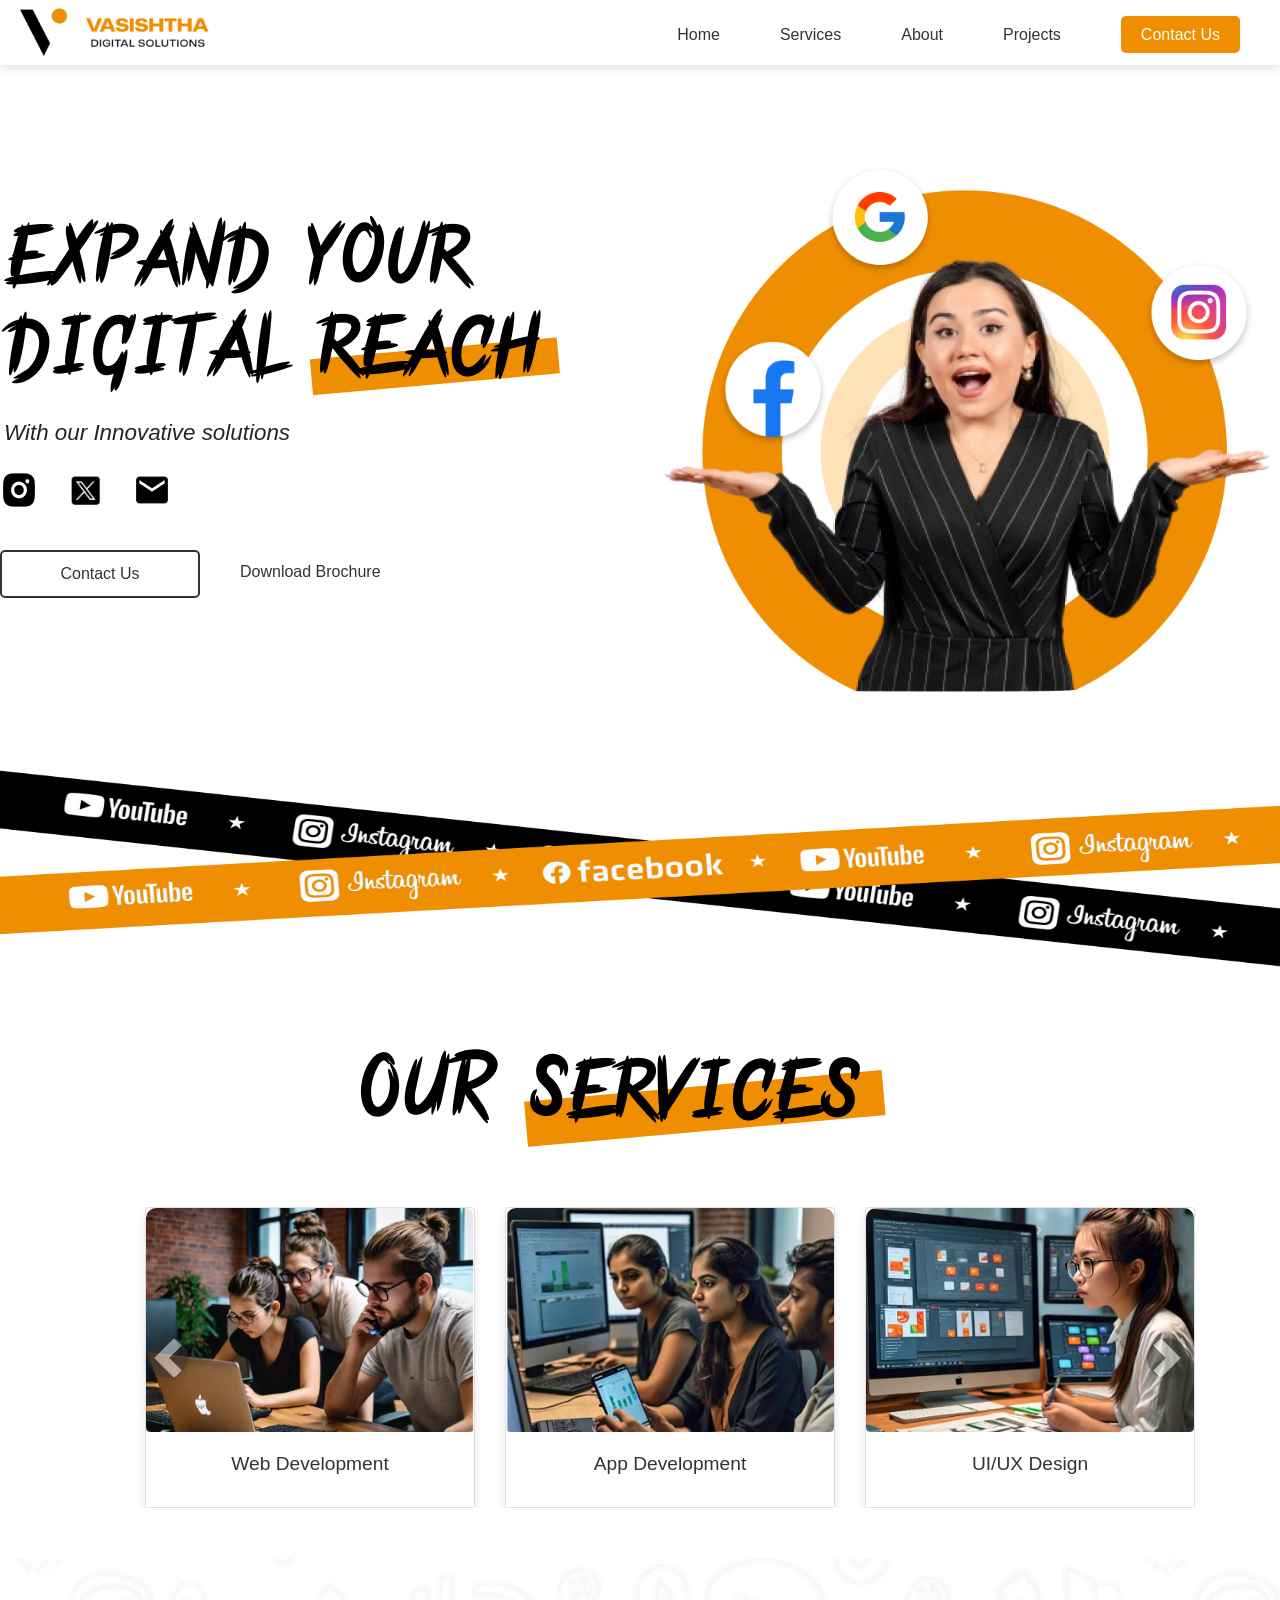
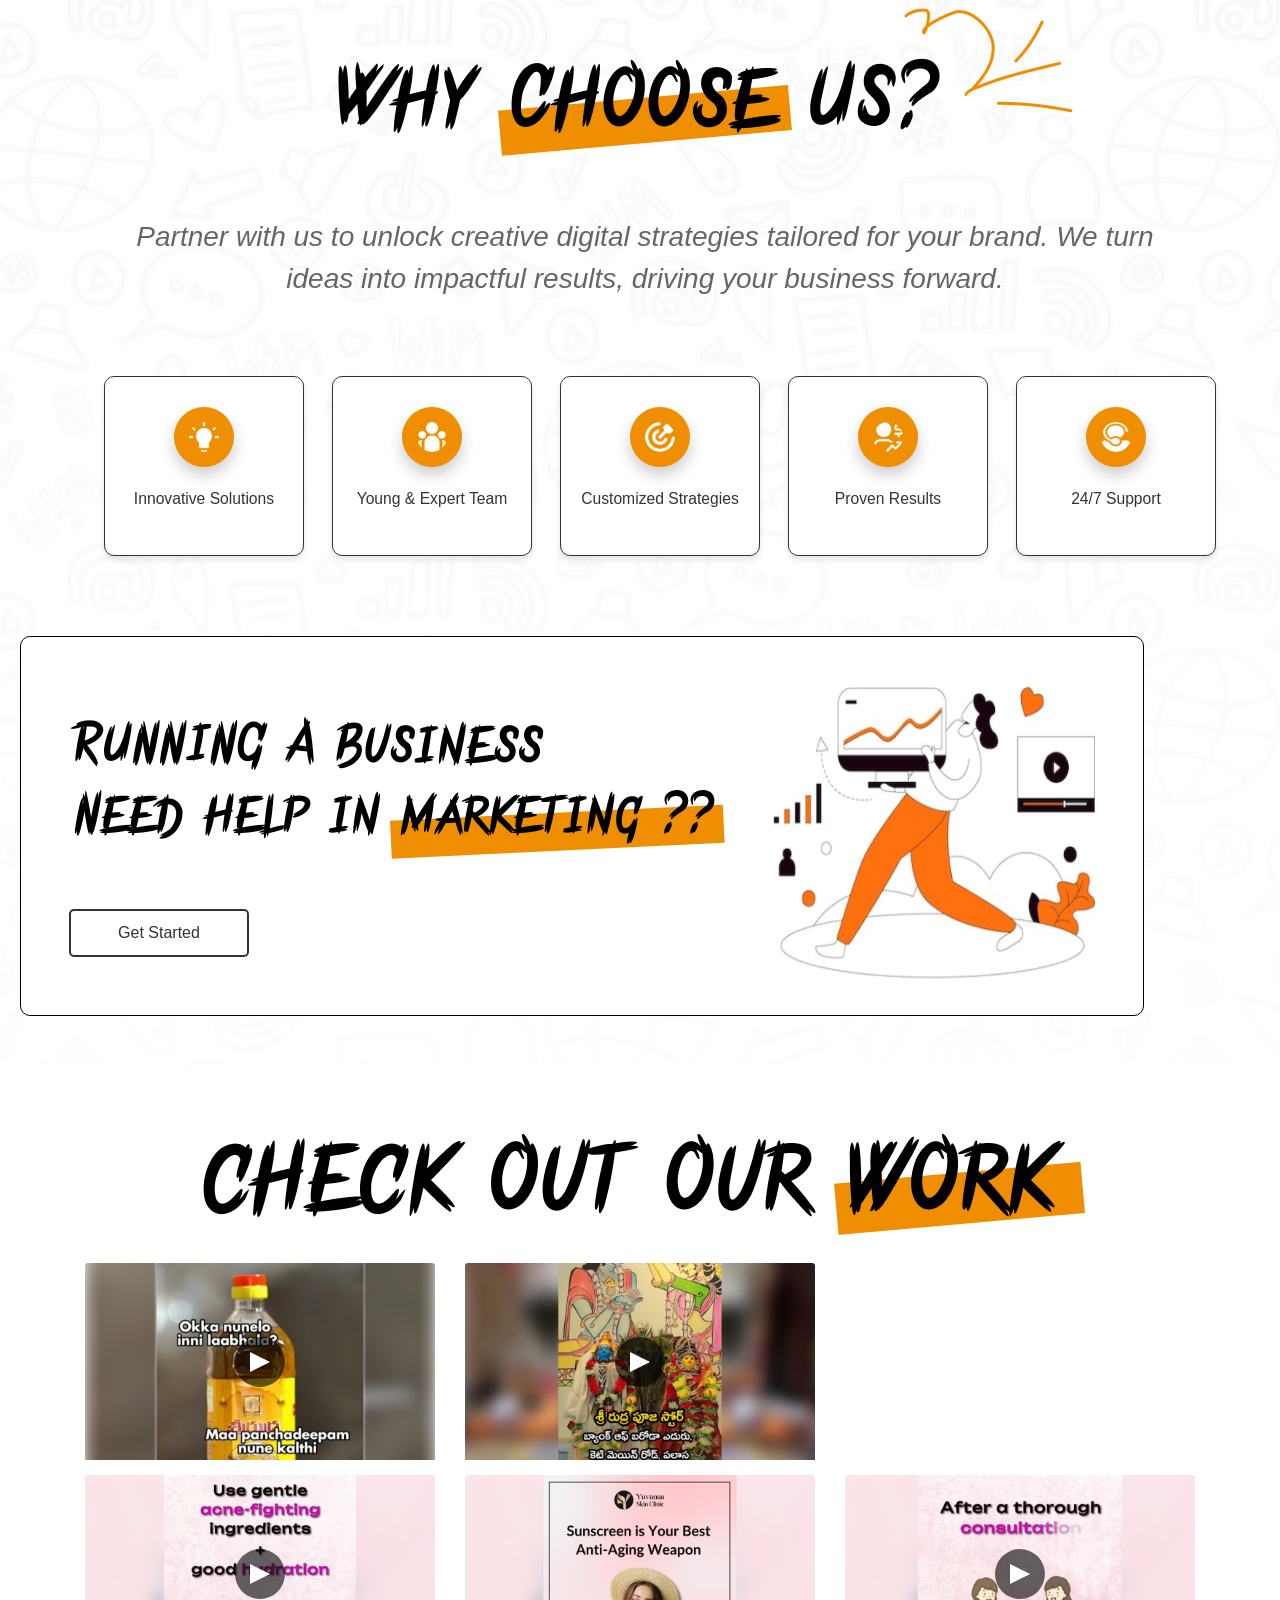
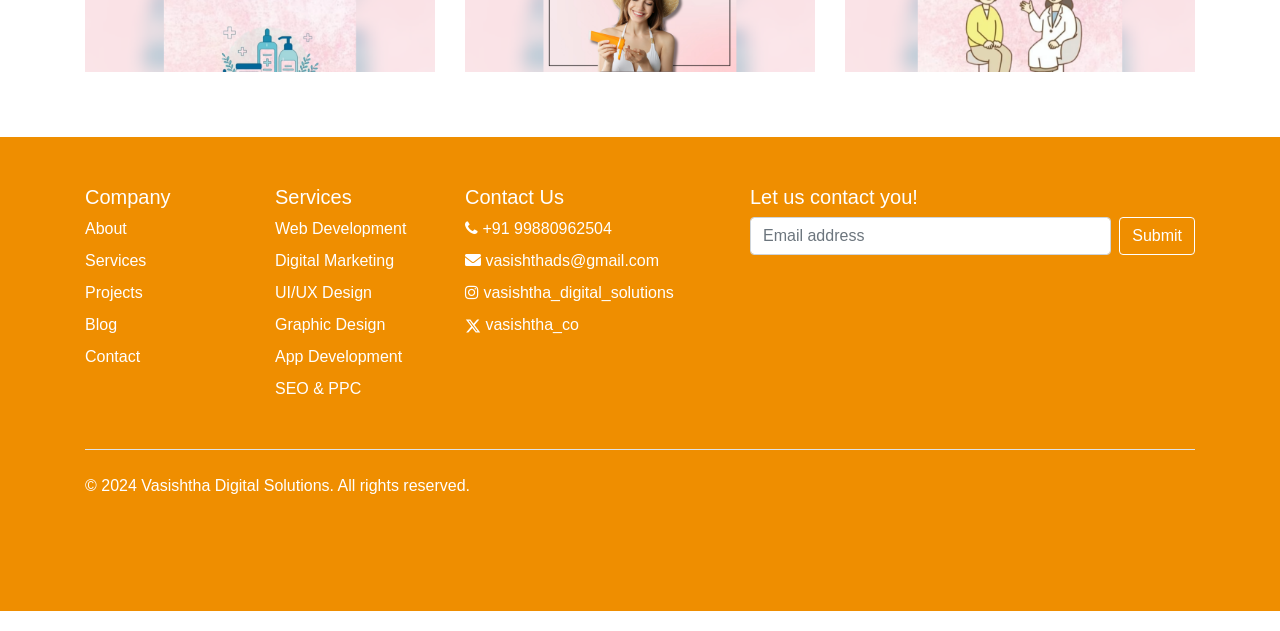
==== commit 50f85588: "Adding Google Analytics Code Tag" ====
--- a/index.html
+++ b/index.html
@@ -14,6 +14,15 @@
     <script src="https://cdnjs.cloudflare.com/ajax/libs/popper.js/1.16.0/umd/popper.min.js"></script>
     <script src="https://maxcdn.bootstrapcdn.com/bootstrap/4.5.2/js/bootstrap.min.js"></script>
 </head>
+    <!-- Google tag (gtag.js) -->
+<script async src="https://www.googletagmanager.com/gtag/js?id=G-8PH1Y1P1VQ"></script>
+<script>
+  window.dataLayer = window.dataLayer || [];
+  function gtag(){dataLayer.push(arguments);}
+  gtag('js', new Date());
+
+  gtag('config', 'G-8PH1Y1P1VQ');
+</script>
 <body>
     <header>
         <nav>
--- a/styles.css
+++ b/styles.css
@@ -1065,3 +1065,28 @@
         margin-left: 0;
     }
 } */
+
+/* Work - insta reel - Play button */
+.work-item {
+    position: relative;
+}
+
+.play-button {
+    position: absolute;
+    top: 50%;
+    left: 50%;
+    transform: translate(-50%, -50%);
+    width: 50px;
+    height: 50px;
+    background: rgba(0, 0, 0, 0.6);
+    border-radius: 50%;
+    display: flex;
+    justify-content: center;
+    align-items: center;
+}
+
+.play-button img {
+    width: 20px;
+    height: 20px;
+}
+
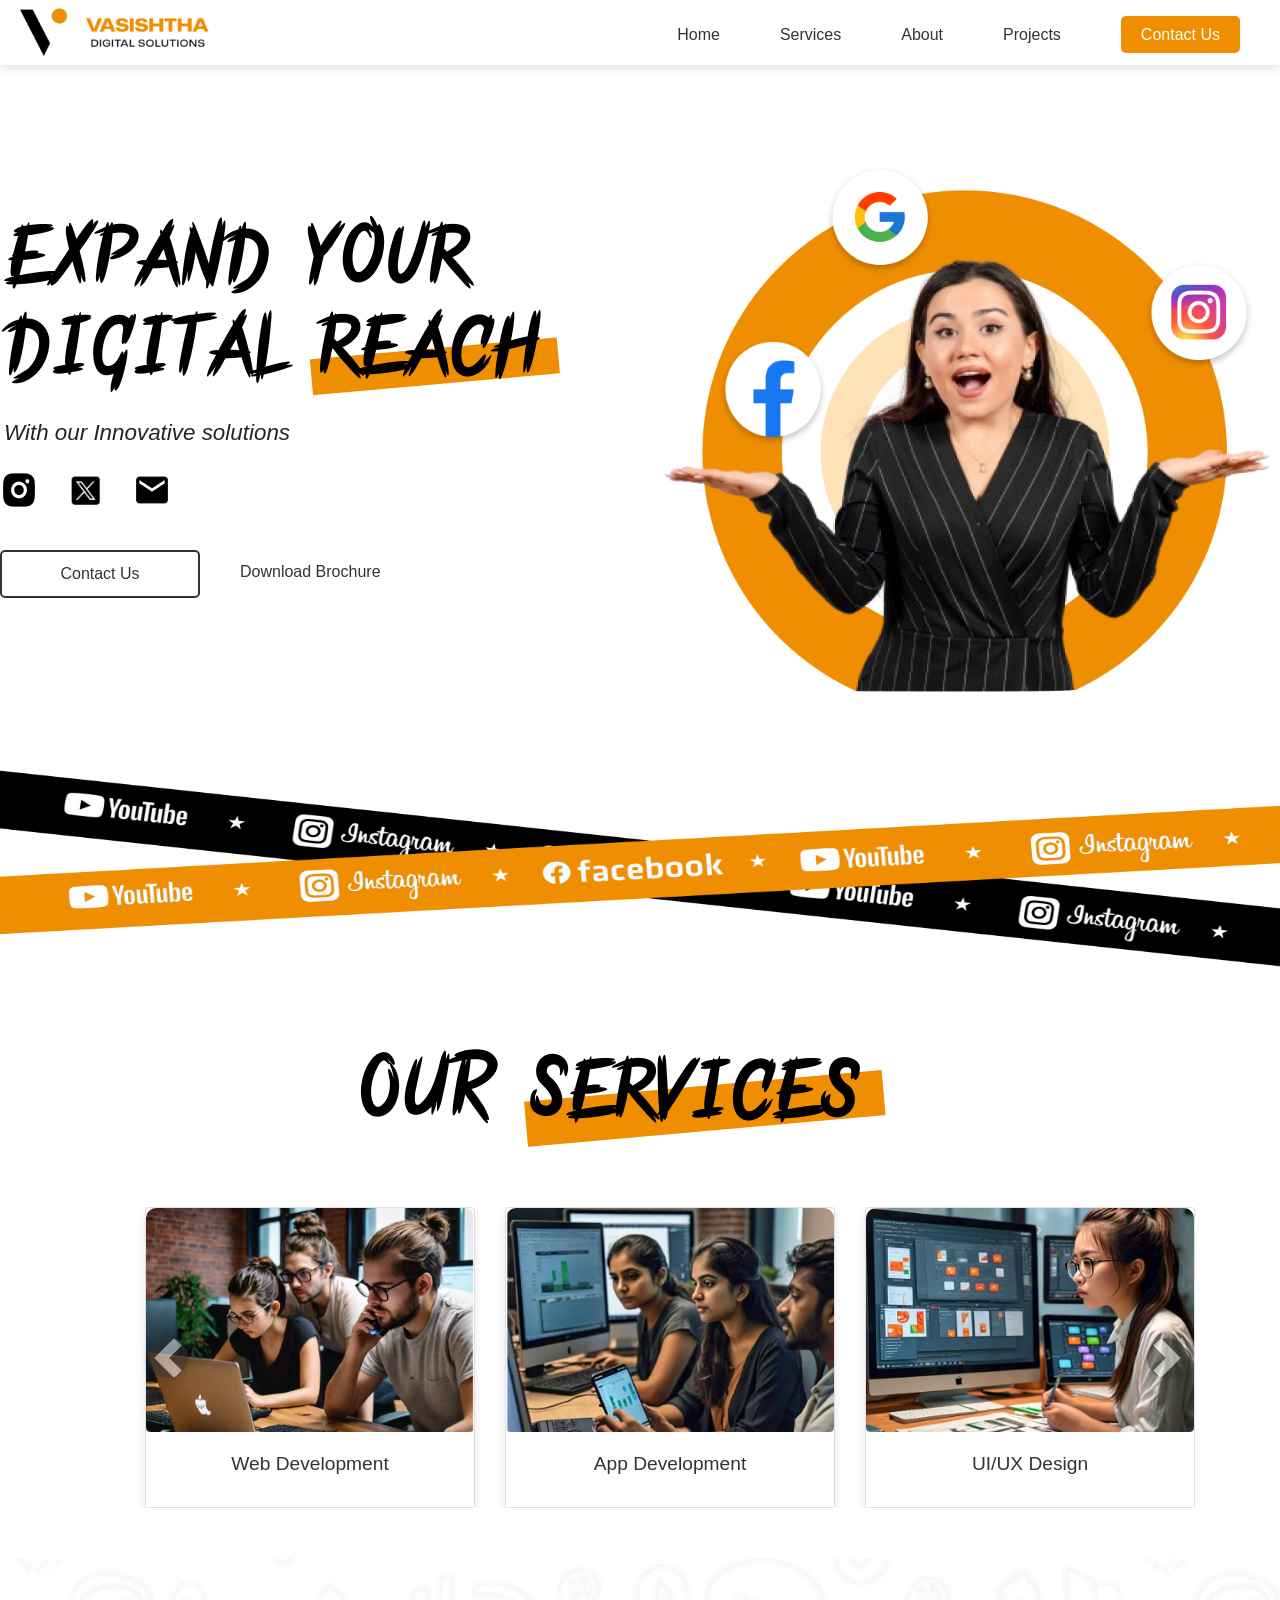
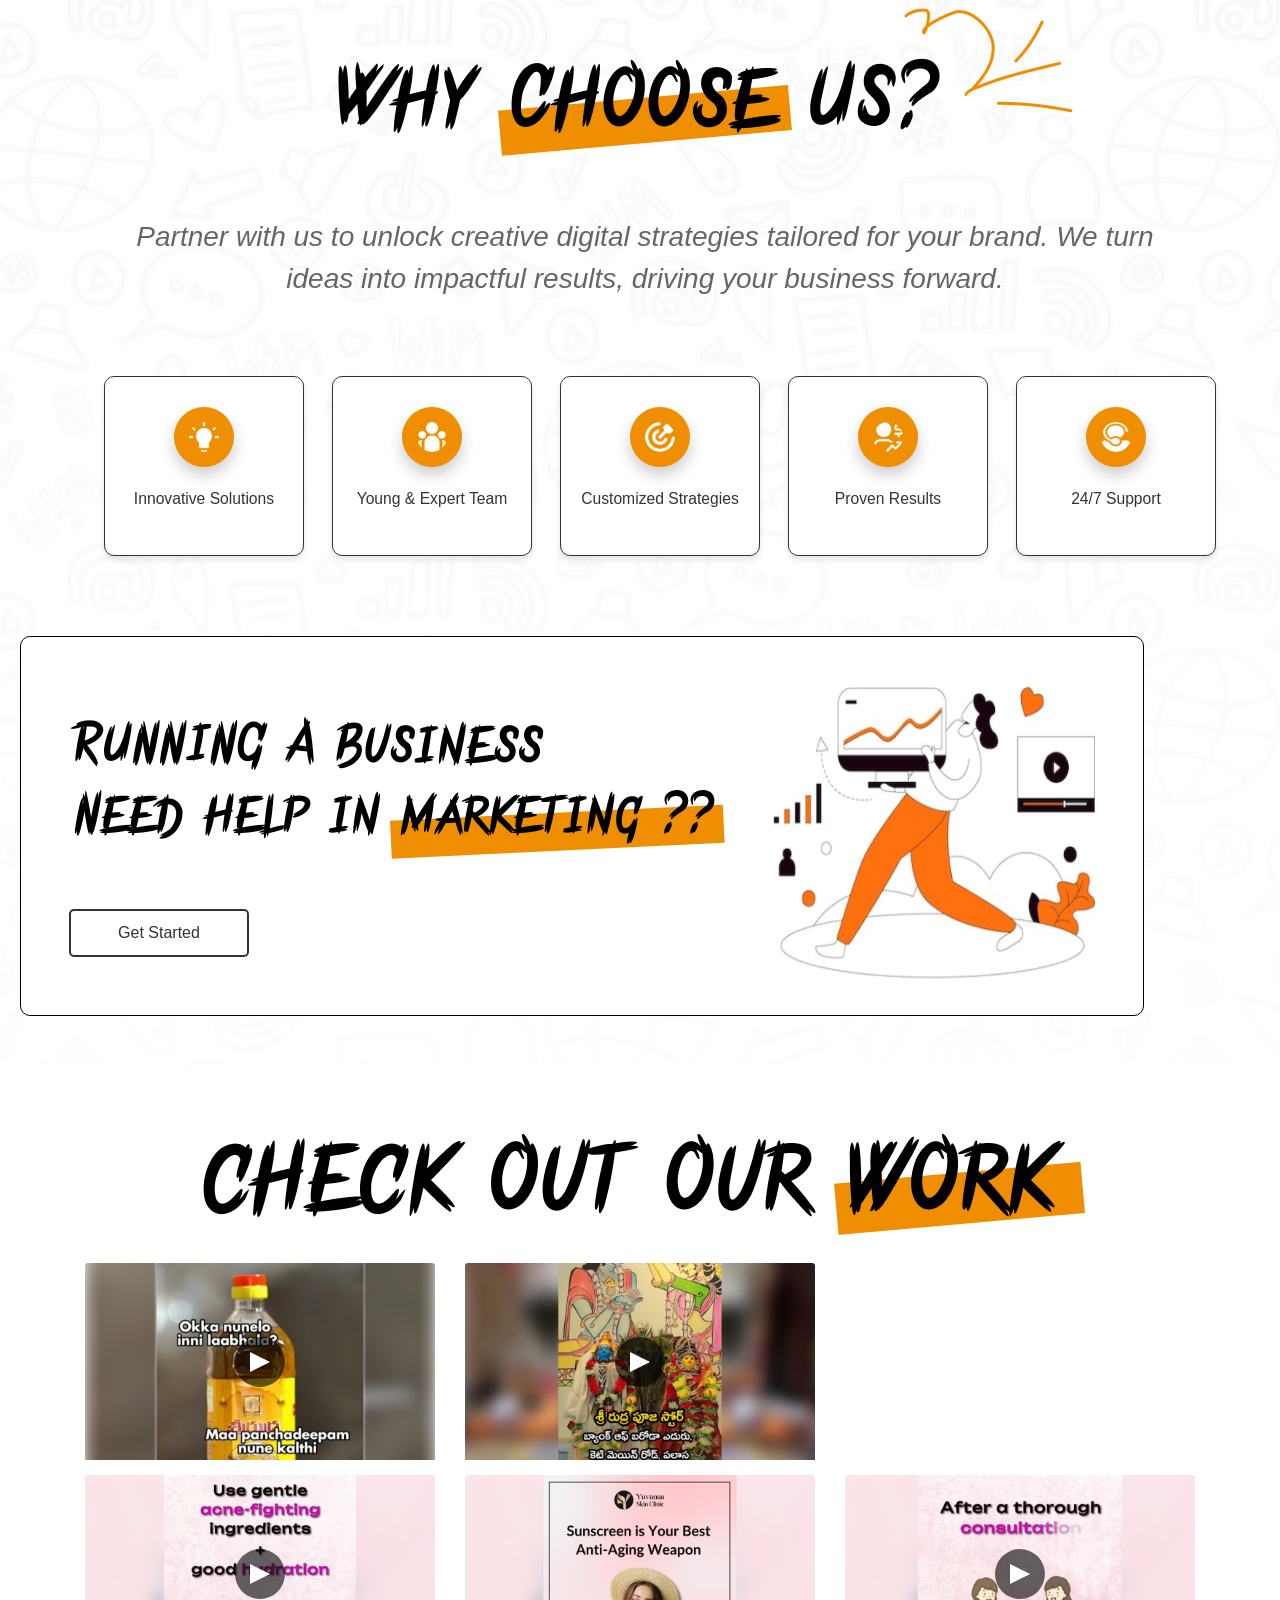
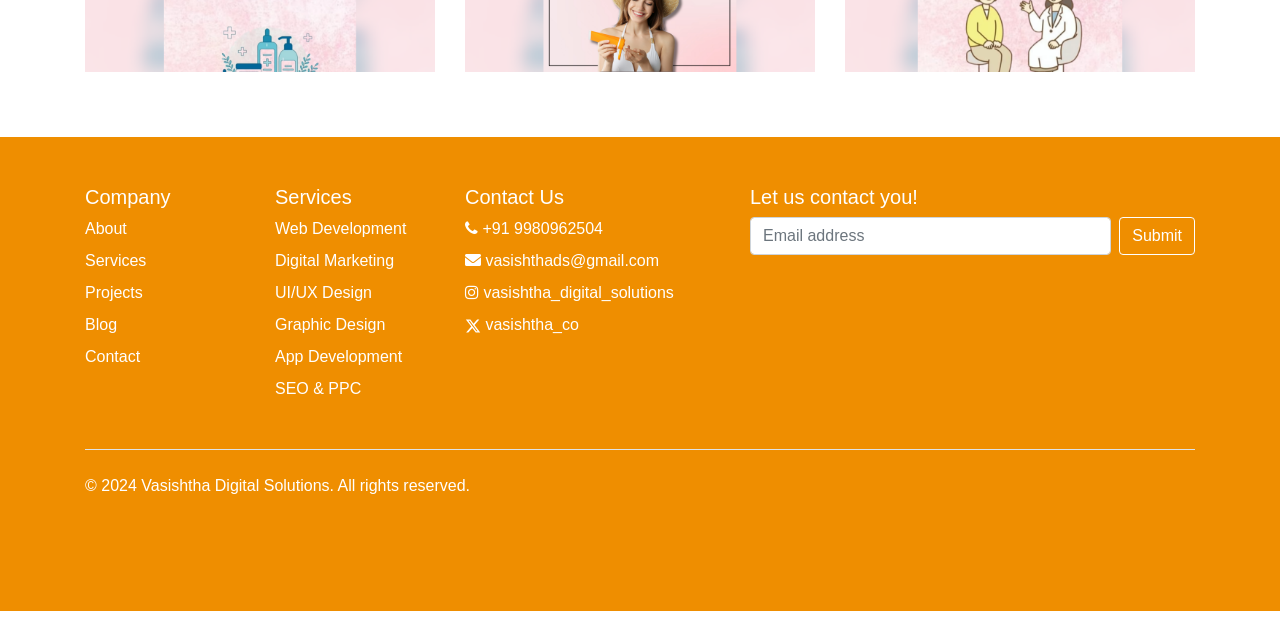
==== commit 1d7864fa: "Update index.html" ====
--- a/index.html
+++ b/index.html
@@ -323,7 +323,7 @@
                     <!-- Phone -->
                     <li class="nav-item mb-2">
                         <a href="tel:+9199880962504" class="nav-link p-0 text-white">
-                            <i class="fa fa-phone"></i> +91 99880962504
+                            <i class="fa fa-phone"></i> +91 9980962504
                         </a>
                     </li>
                     
